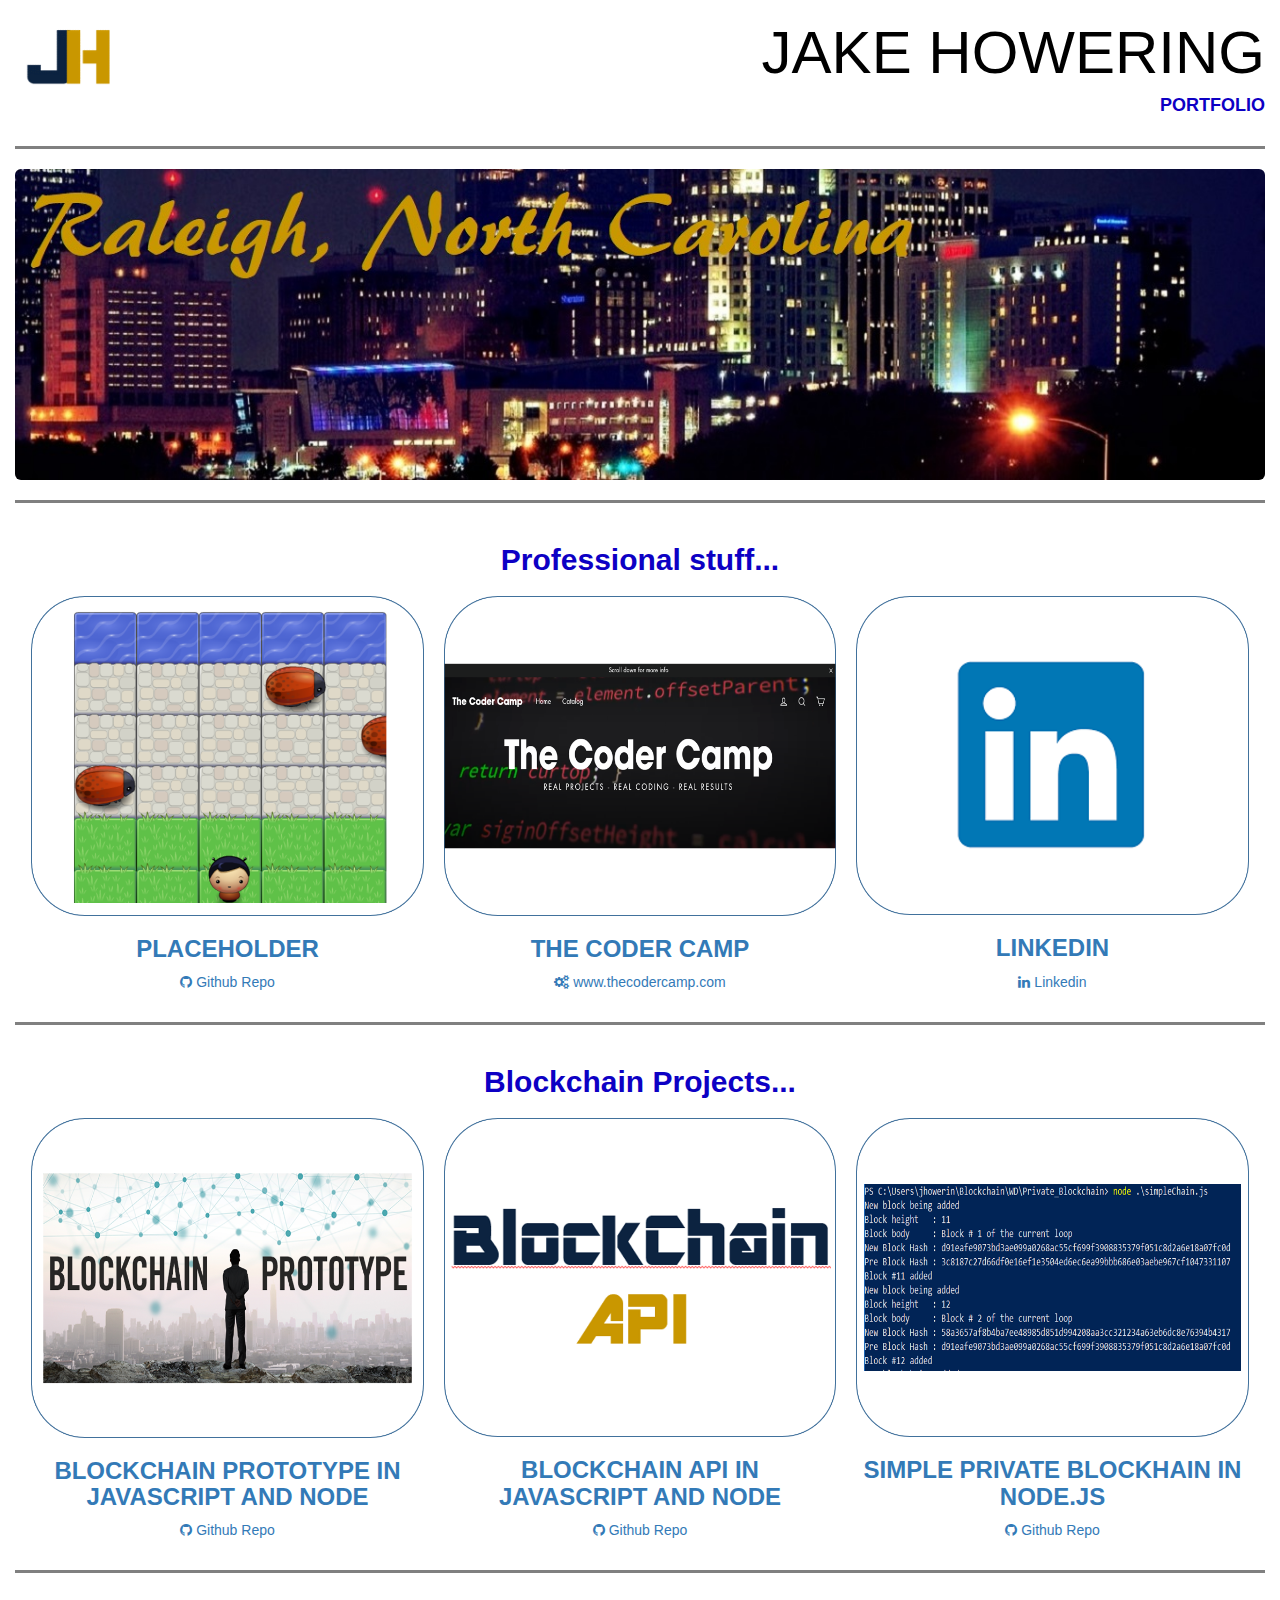
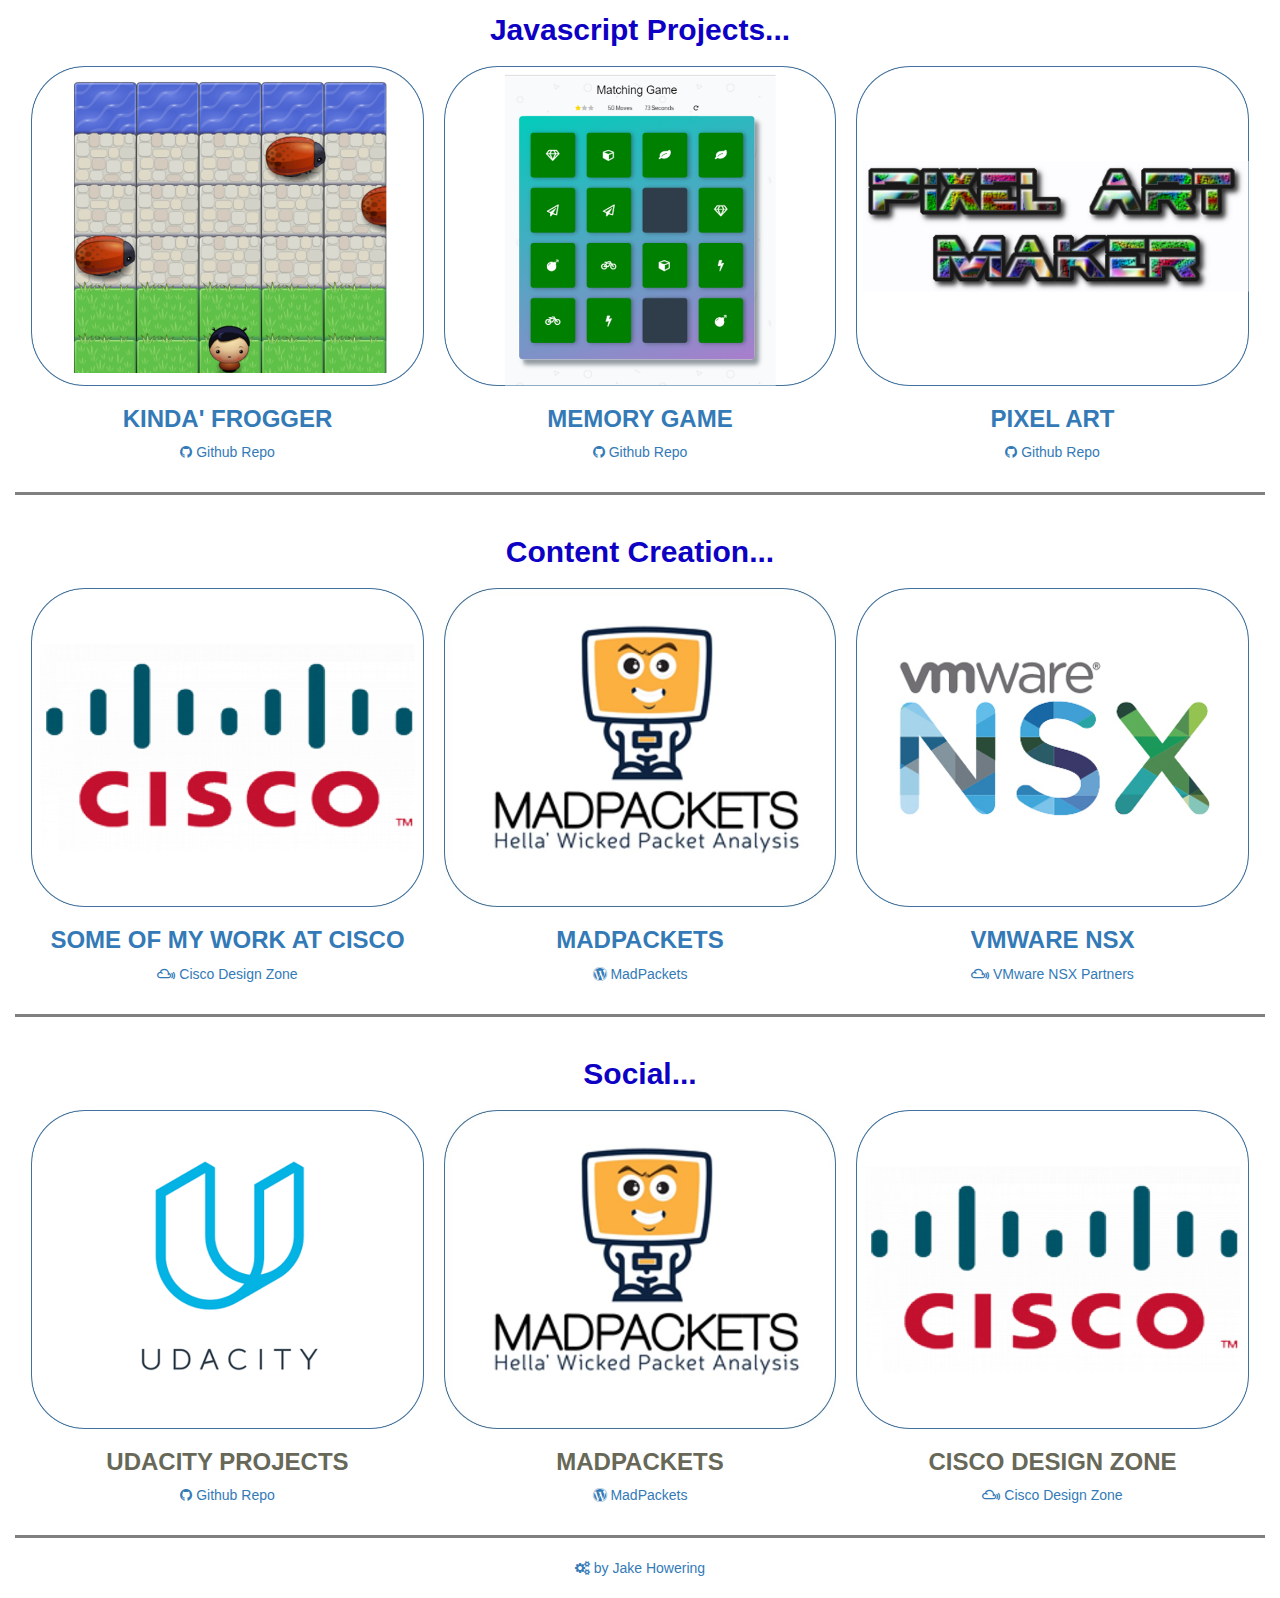
==== index.html @ 63befe3e "Added target=_blank" ====
<!DOCTYPE html>
<html lang="en">
<head>
	<meta charset="utf-8">
	<!-- html tag to support old microsoft browsers -->
	<meta http-equiv="X-UA-Compatible" content="IE=Edge">
	<!-- responsive meta tag https://css-tricks.com/snippets/html/responsive-meta-tag/ -->
	<meta name="viewport" content="width=device-width, initial-scale=1">
	<!-- Latest compiled and minified CSS -->
	<link rel="stylesheet" href="https://maxcdn.bootstrapcdn.com/bootstrap/3.3.7/css/bootstrap.min.css"
		integrity="sha384-BVYiiSIFeK1dGmJRAkycuHAHRg32OmUcww7on3RYdg4Va+PmSTsz/K68vbdEjh4u" crossorigin="anonymous">
	<link rel="stylesheet" href="css/style.css">
	<link rel="stylesheet" href="https://stackpath.bootstrapcdn.com/font-awesome/4.7.0/css/font-awesome.min.css"
		rel="stylesheet" integrity="sha384-wvfXpqpZZVQGK6TAh5PVlGOfQNHSoD2xbE+QkPxCAFlNEevoEH3Sl0sibVcOQVnN"
		crossorigin="anonymous">
	<title>Jake Howering Portfolio</title>
</head>
<body>
	<div class="container-fluid">
		<div class="row top-background">
			<div class="col-xs-1 col-sm-1 col-md-1">
				<img src="images/JH.png" class="title-logo" alt="JH icon">
			</div>
			<div class="col-xs-11 col-sm-11 col-md-11 text-right text-uppercase">
				<h1 class="name">Jake Howering</h1>
				<h4 class="second-color">Portfolio</h4>
			</div>
		</div>
		<div class="row">
			<div class="col-md-12">
				<hr>
			</div>
		</div>
		<div class="row">
			<div class="col-md-12">
				<img src="images/raleigh.jpg" class="img-responsive img-rounded" alt="Raleigh, NC Skyline at Night">
			</div>
		</div>
		<div class="row">
			<div class="col-md-12">
				<hr>
			</div>
		</div>
		<div class="row">
			<div class="col-md-12">
				<h2 class="second-color text-center">Professional stuff...</h2>
			</div>
		</div>
		<!--Project container -->
		<div class="project-container text-center">
			<div class="project">
				<a href="https://github.com/jhowerin" target="_blank">
				<img src="images/kindaFrogger.png" class="img-responsive center-block" alt="Kinda Frogger">
				<h3 class="text-uppercase">Placeholder</h3>
				<i class="fa fa-github"></i> Github Repo</a>
			</div>
			<div class="project">
				<a href="https://www.thecodercamp.com/" target="_blank">
				<img src="images/thecodercamp.png" class="img-responsive center-block" alt="The Coder Camp">
				<h3 class="text-uppercase">The Coder Camp</h3>
				<i class="fa fa-cogs"></i> www.thecodercamp.com</a>
			</div>
			<div class="project">
				<a href="https://www.linkedin.com/in/jakehowering/" target="_blank">
				<img src="images/linkedin.png" class="img-responsive center-block" alt="Linkedin icon">
				<h3 class="text-uppercase">Linkedin</h3>
				<i class="fa fa-linkedin"></i> Linkedin</a>
			</div>
		</div>
		<div class="row">
			<div class="col-md-12">
				<hr>
			</div>
		</div>
		<div class="row">
			<div class="col-md-12">
				<h2 class="second-color text-center">Blockchain Projects...</h2>
			</div>
		</div>
		<!--Project container -->
		<div class="project-container text-center">
			<div class="project">
				<a href="https://github.com/jhowerin/blockchain-prototype" target="_blank">
				<img src="images/blockchain-prototype.png" class="img-responsive center-block" alt="Blockchain Prototype">
				<h3 class="text-uppercase">Blockchain Prototype in Javascript and Node</a></h3>
				<a href="https://github.com/jhowerin"><i class="fa fa-github"></i> Github Repo</a>
			</div>
			<div class="project">
				<a href="https://github.com/jhowerin/Blockchain_API" target="_blank">
				<img src="images/BlockchainAPI.png" class="img-responsive center-block" alt="BlockChain API">
				<h3 class="text-uppercase">Blockchain API in Javascript and Node</a></h3>
				<a href="https://github.com/jhowerin"><i class="fa fa-github"></i> Github Repo</a>
			</div>
			<div class="project">
				<a href="https://github.com/jhowerin/Private_Blockchain" target="_blank">
				<img src="images/private_blockchain.png" class="img-responsive center-block" alt="Private Blockchain">
				<h3 class="text-uppercase">Simple Private Blockhain in Node.js</a></h3>
				<a href="https://github.com/jhowerin"><i class="fa fa-github"></i> Github Repo</a>
			</div>
		</div>
		<div class="row">
			<div class="col-md-12">
				<hr>
			</div>
		</div>
		<div class="row">
			<div class="col-md-12">
				<h2 class="second-color text-center">Javascript Projects...</h2>
			</div>
		</div>
		<!--Project container -->
		<div class="project-container text-center">
			<div class="project">
				<a href="https://jhowerin.github.io/kindaFrogger" target="_blank">
				<img src="images/kindaFrogger.png" class="img-responsive center-block" alt="Kinda Frogger">
				<h3 class="text-uppercase">kinda' Frogger</a></h3>
				<a href="https://github.com/jhowerin"><i class="fa fa-github"></i> Github Repo</a>
			</div>
			<div class="project">
				<a href="https://jhowerin.github.io/memory-game" target="_blank">
				<img src="images/memoryGame.PNG" class="img-responsive center-block" alt="Memory Game">
				<h3 class="text-uppercase">Memory Game</a></h3>
				<a href="https://github.com/jhowerin"><i class="fa fa-github"></i> Github Repo</a>
			</div>
			<div class="project">
				<a href="https://jhowerin.github.io/pixel-art" target="_blank">
				<img src="images/pixelArt.png" class="img-responsive center-block" alt="Madpackets icon">
				<h3 class="text-uppercase">Pixel Art</a></h3>
				<a href="https://github.com/jhowerin"><i class="fa fa-github"></i> Github Repo</a>
			</div>
		</div>
		<div class="row">
			<div class="col-md-12">
				<hr>
			</div>
		</div>
		<div class="row">
			<div class="col-md-12">
				<h2 class="second-color text-center">Content Creation...</h2>
			</div>
		</div>
		<!--Work container -->
		<div class="project-container text-center">
			<div class="project">
				<a href="https://www.cisco.com/c/en/us/solutions/enterprise/data-center-designs-data-center-interconnect/index.html" target="_blank">
				<img src="images/cisco.png" class="img-responsive center-block" alt="Cisco icon">
				<h3 class="text-uppercase">Some of my work at Cisco</h3>
				<i class="fa fa-mixcloud"></i> Cisco Design Zone</a>
			</div>
			<div class="project">
				<a href="https://madpackets.com/" target="_blank">
				<img src="images/madpackets.jpg" class="img-responsive center-block" alt="Madpackets icon">
				<h3 class="text-uppercase">Madpackets</h3>
				<i class="fa fa-wordpress"></i> MadPackets</a>
			</div>
			<div class="project">
				<a href="https://www.vmware.com/products/nsx/technology-partners.html" target="_blank">
				<img src="images/nsx.png" class="img-responsive center-block" alt="VMware NSX icon">
				<h3 class="text-uppercase">VMware NSX</h3>
				<i class="fa fa-mixcloud"></i> VMware NSX Partners</a>
			</div>
		</div>
		<div class="row">
			<div class="col-md-12">
				<hr>
			</div>
		</div>
		<div class="row">
			<div class="col-md-12">
				<h2 class="second-color text-center">Social...</h2>
			</div>
		</div>
		<!--Social container -->
		<div class="project-container text-center">
			<div class="project">
				<img src="images/Udacity_logo.png" class="img-responsive center-block" alt="Udacity icon">
				<h3 class="text-uppercase">Udacity Projects</h3>
				<a href="https://github.com/jhowerin"><i class="fa fa-github"></i> Github Repo</a>
			</div>
			<div class="project">
				<img src="images/madpackets.jpg" class="img-responsive center-block" alt="Madpackets icon">
				<h3 class="text-uppercase">Madpackets</h3>
				<a href="https://madpackets.com/"><i class="fa fa-wordpress"></i> MadPackets</a>
			</div>
			<div class="project">
				<img src="images/cisco.png" class="img-responsive center-block" alt="Cisco icon">
				<h3 class="text-uppercase">Cisco Design Zone</h3>
				<a href="https://www.cisco.com/c/en/us/solutions/enterprise/data-center-designs-data-center-interconnect/index.html"><i class="fa fa-mixcloud"></i> Cisco Design Zone</a>
			</div>
		</div>
		<div class="row">
			<div class="col-md-12">
				<hr>
			</div>
		</div>
		<div class="row text-center">
			<footer>
				<a href="jhowerin.github.io"><i class="fa fa-cogs"></i> by Jake Howering</a>
				<br><br>
			</footer>
		</div>
	</div>
</body>
</html>
---- css/style.css ----
body {
	font-family: sans-serif;
	color: #676858;
	font-weight: 300;
}

hr {
    border: none;
    height: 3px;
		background-color: grey;
}

.top-background {
	color: black;
}

h2,
h3,
h4 {
	font-weight: 800;
}

.name {
	font-size: 60px;
	font-weight: 75;
}

.second-color {
	color: #0d00c4;
}

.title-super-full {
	font-size: 60px;
}

.title-super-short {
	font-size: 60px;
}

.title-logo {
	width: 110px;
	margin-top: 20px;
}

.text-muted {
	color: #bcbbbb;
}

.text-thin {
	font-weight: 100;
}

.project-container {
	width: 100%;
	display: flex;
	flex-wrap: wrap;
	justify-content: center;
}

.project {
	width: 33%;
	padding: 10px;
}

@media screen and (max-width: 700px) {
	.project {
		width: 50%;
		padding: 10px;
	}

	.title-logo {
		display: none;
	}
}


@media screen and (min-width: 451px) {
	.title-super-full {
		display: inline-block;
	}
	.title-super-short {
		display: none;
	}
}

@media screen and (max-width: 450px) {
	.project {
		width: 100%;
		padding: 10px;
	}
	.title-super-full {
		display: none;
	}
	.title-super-short {
		display: inline-block;
	}
}
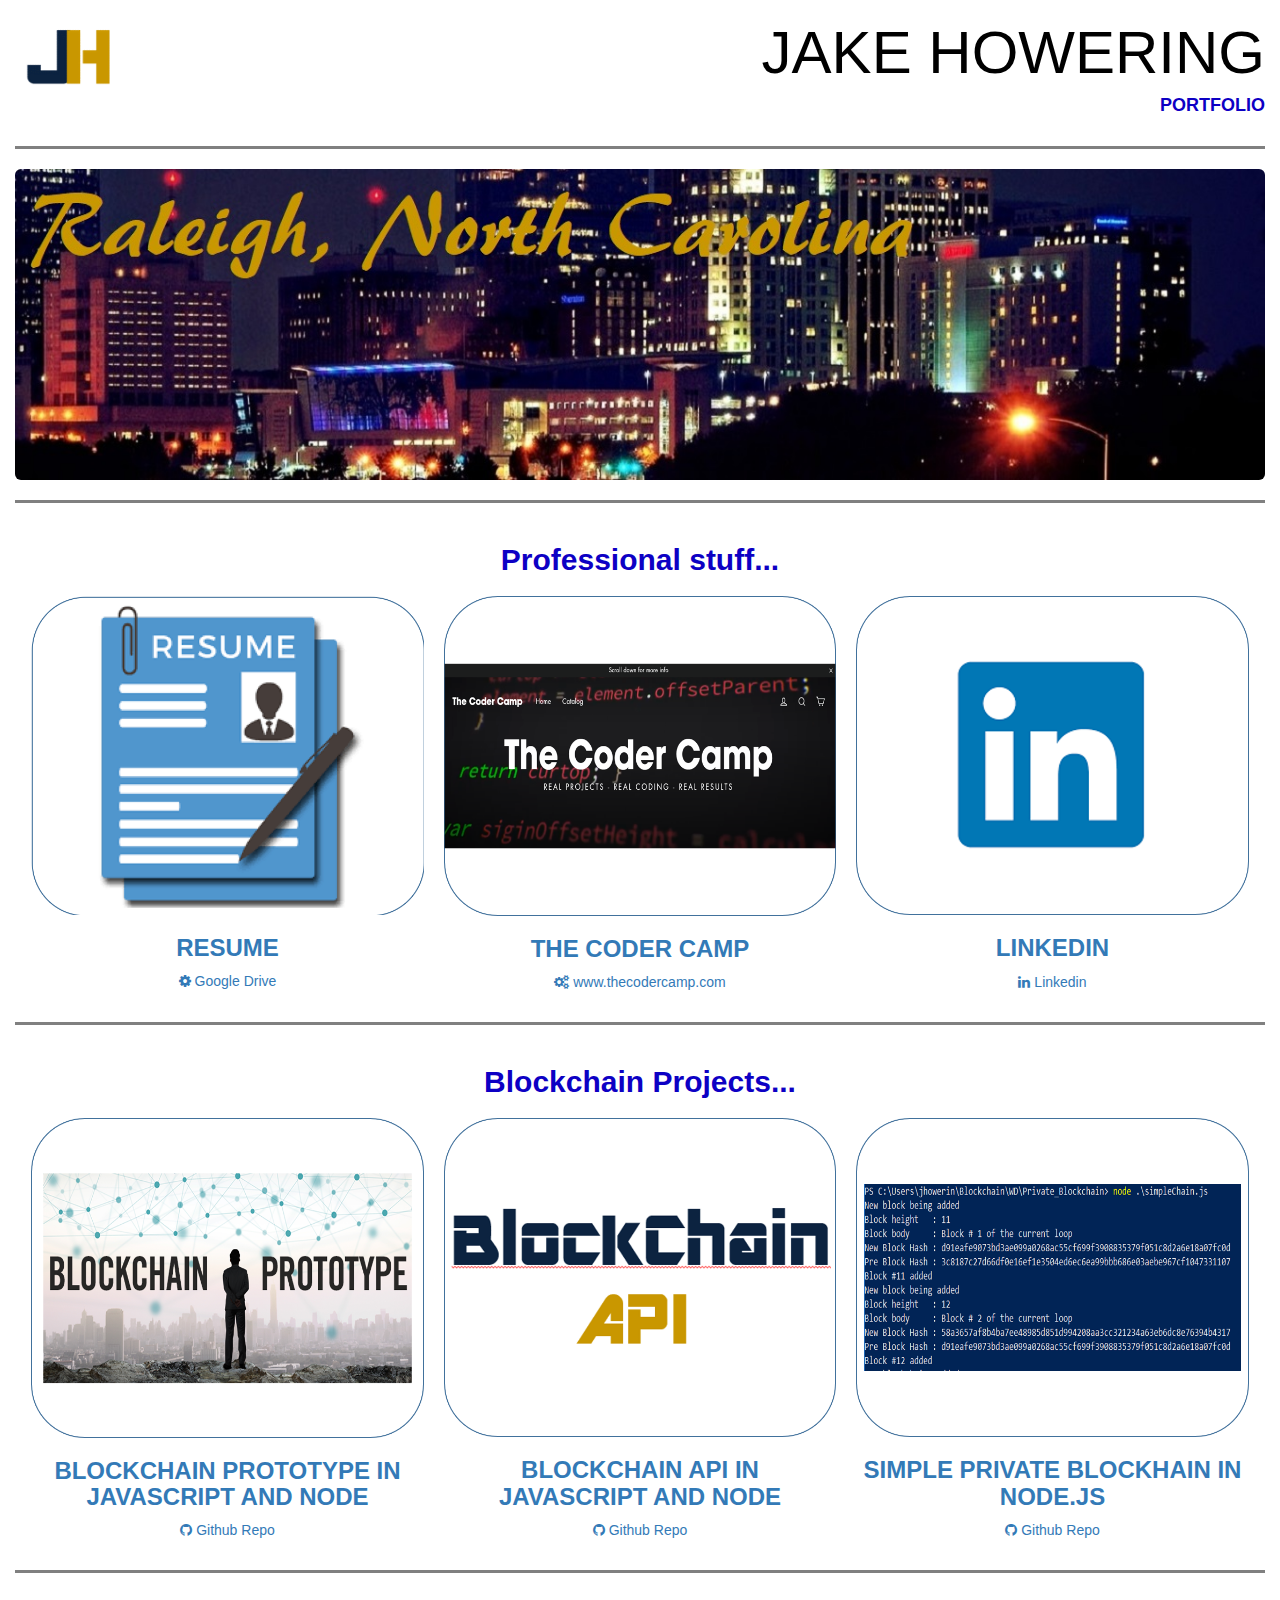
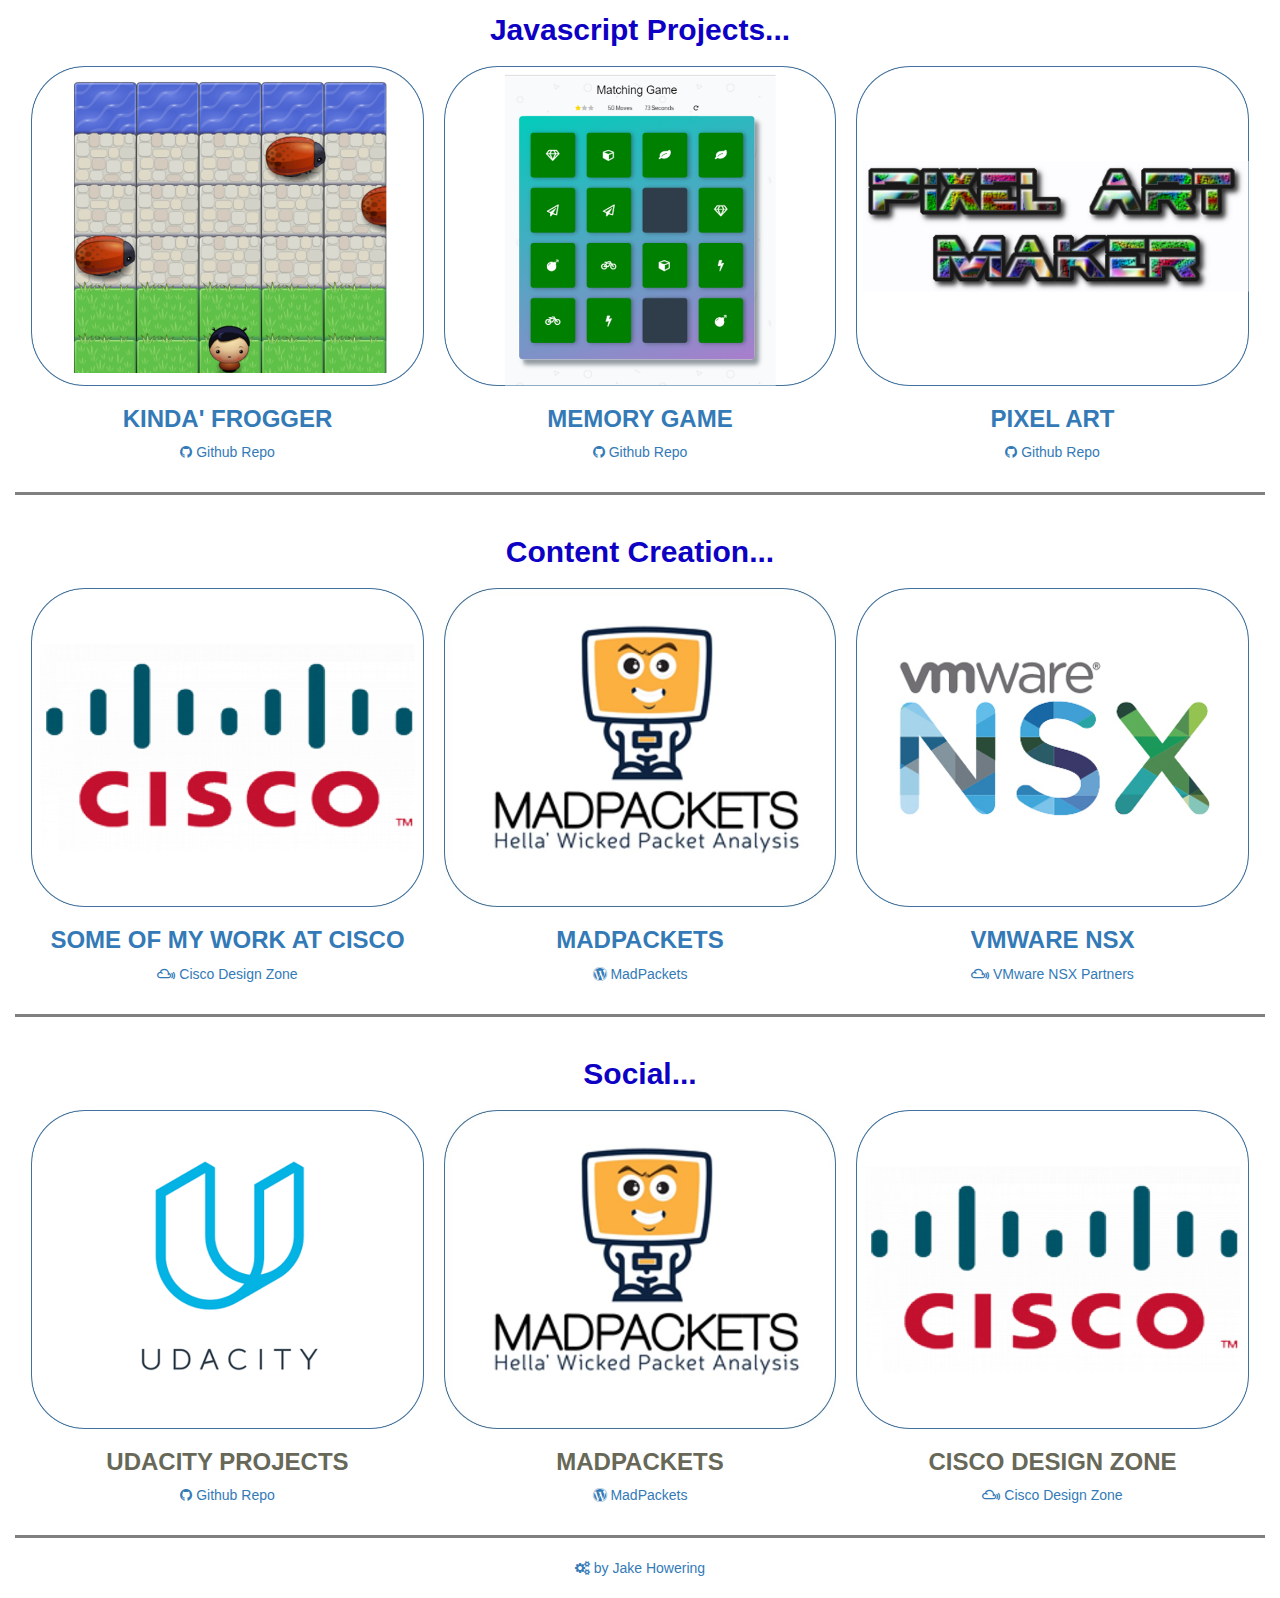
==== commit 6bea83ac: "update index and image" ====
--- a/index.html
+++ b/index.html
@@ -49,10 +49,10 @@
 		<!--Project container -->
 		<div class="project-container text-center">
 			<div class="project">
-				<a href="https://github.com/jhowerin" target="_blank">
-				<img src="images/kindaFrogger.png" class="img-responsive center-block" alt="Kinda Frogger">
-				<h3 class="text-uppercase">Placeholder</h3>
-				<i class="fa fa-github"></i> Github Repo</a>
+				<a href="https://drive.google.com/open?id=1frH9FIA8F7bgscoZFJ5tZ9zdfy4185ei" target="_blank">
+				<img src="images/resume.png" class="img-responsive center-block" alt="My Resume">
+				<h3 class="text-uppercase">Resume</h3>
+				<i class="fa fa-spin fa-cog"></i> Google Drive</a>
 			</div>
 			<div class="project">
 				<a href="https://www.thecodercamp.com/" target="_blank">
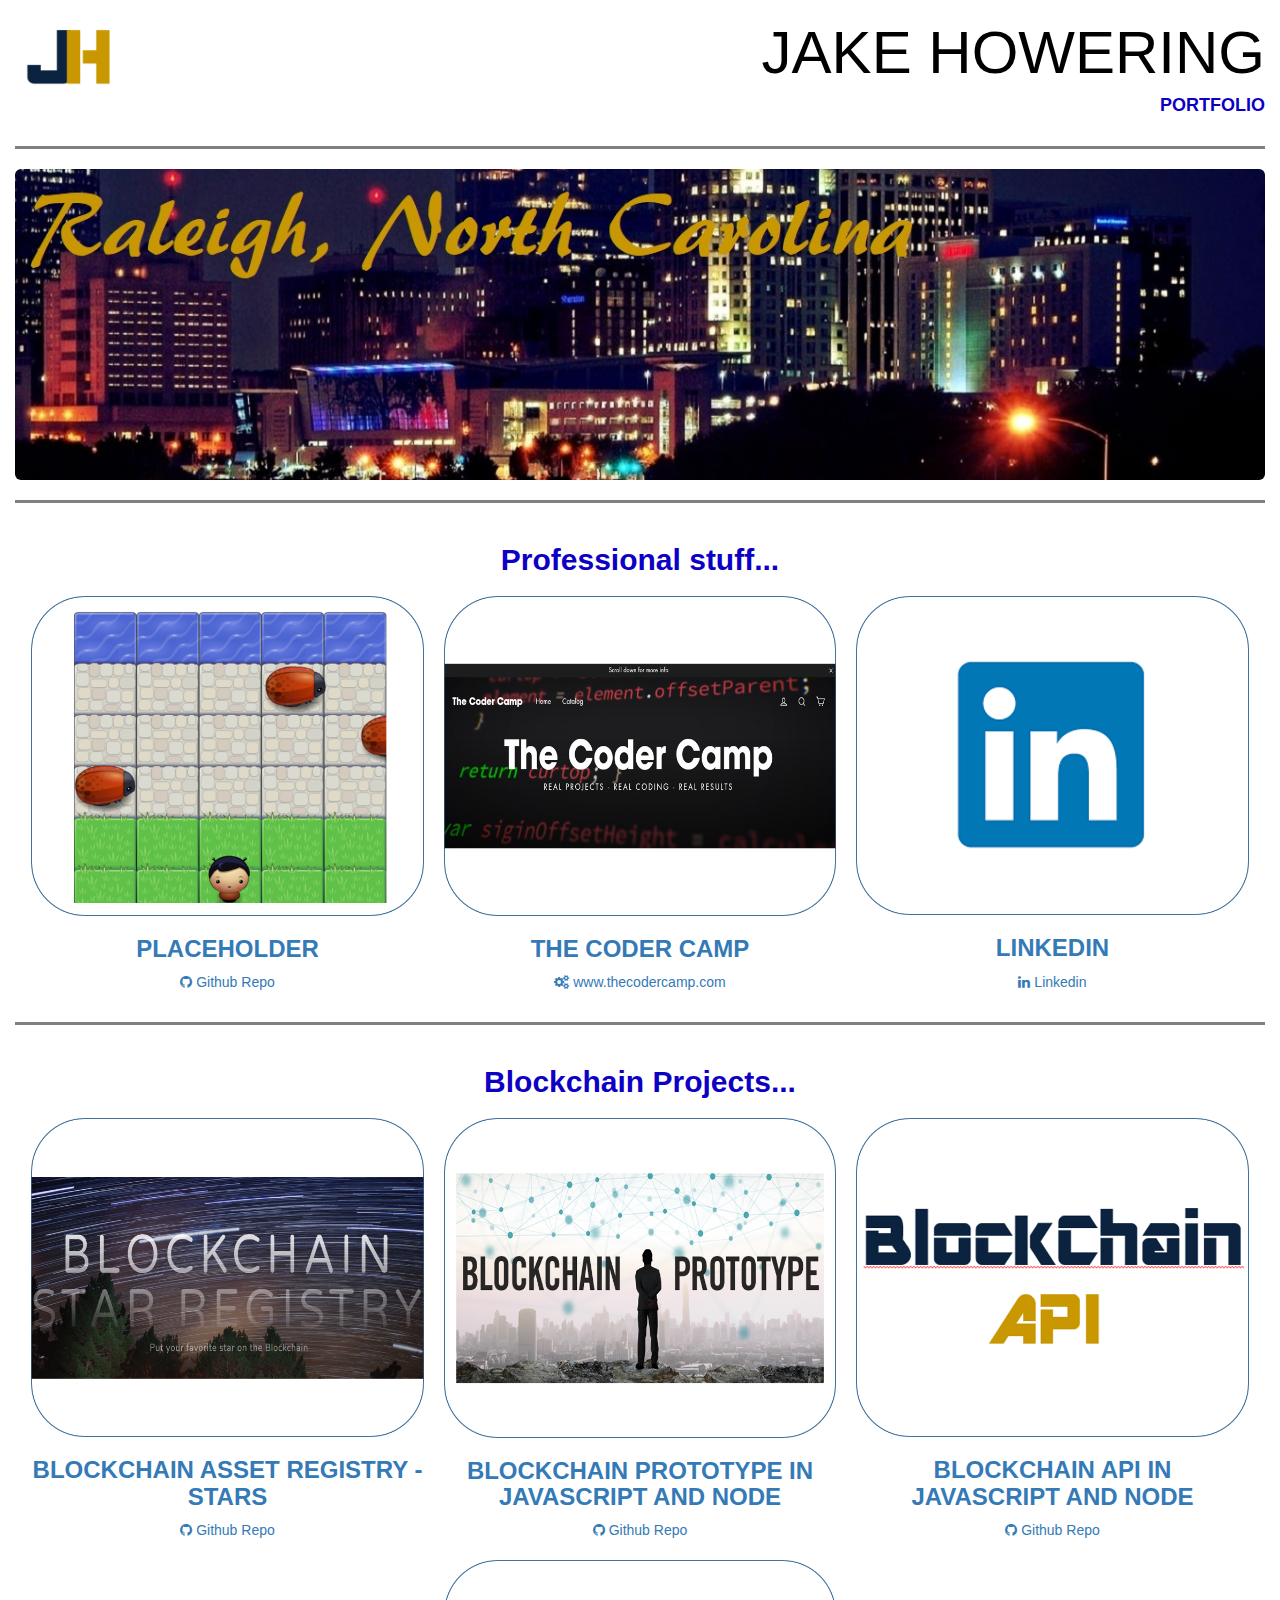
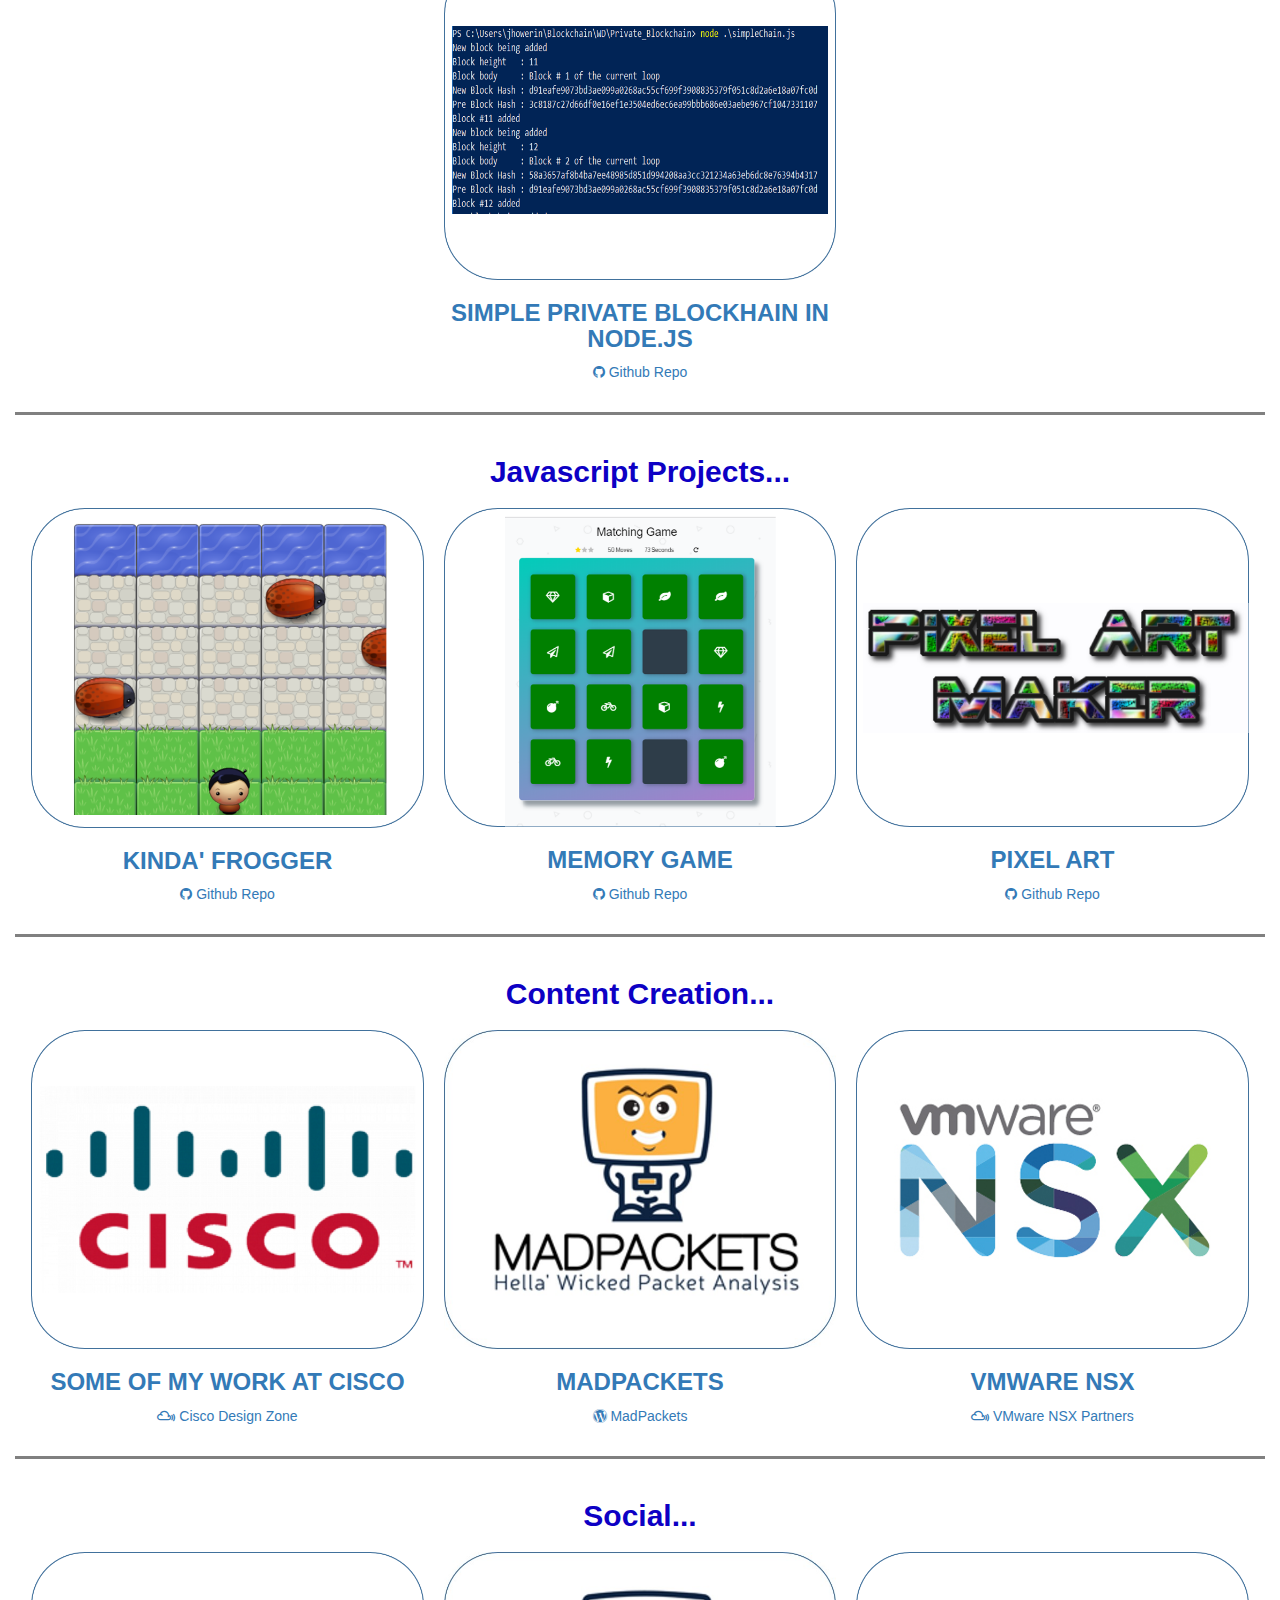
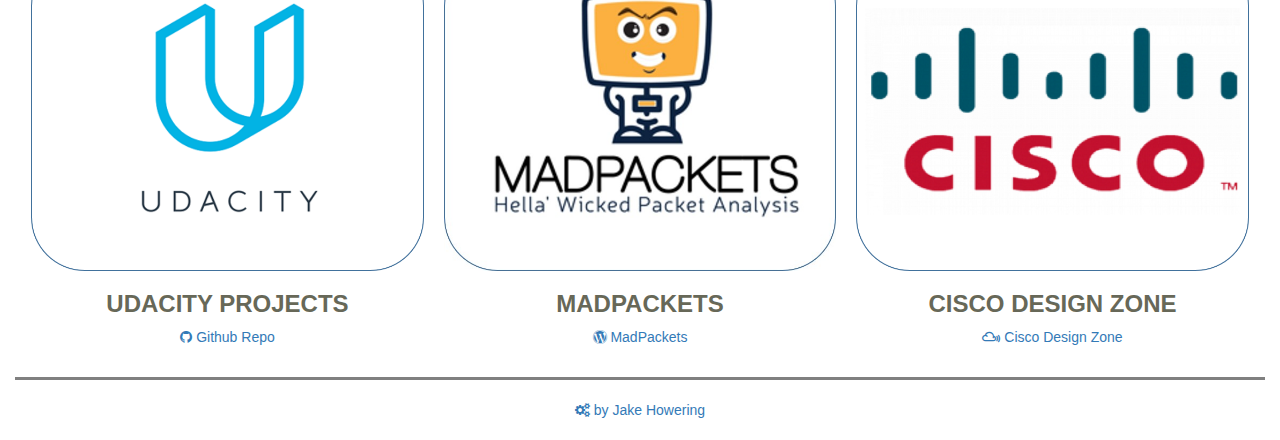
==== commit b55a1238: "Adding Blockchain Star Registry" ====
--- a/index.html
+++ b/index.html
@@ -49,10 +49,10 @@
 		<!--Project container -->
 		<div class="project-container text-center">
 			<div class="project">
-				<a href="https://drive.google.com/open?id=1frH9FIA8F7bgscoZFJ5tZ9zdfy4185ei" target="_blank">
-				<img src="images/resume.png" class="img-responsive center-block" alt="My Resume">
-				<h3 class="text-uppercase">Resume</h3>
-				<i class="fa fa-spin fa-cog"></i> Google Drive</a>
+				<a href="https://github.com/jhowerin" target="_blank">
+				<img src="images/kindaFrogger.png" class="img-responsive center-block" alt="Kinda Frogger">
+				<h3 class="text-uppercase">Placeholder</h3>
+				<i class="fa fa-github"></i> Github Repo</a>
 			</div>
 			<div class="project">
 				<a href="https://www.thecodercamp.com/" target="_blank">
@@ -79,6 +79,12 @@
 		</div>
 		<!--Project container -->
 		<div class="project-container text-center">
+			<div class="project">
+				<a href="https://blockchain-star-registry.herokuapp.com/" target="_blank">
+				<img src="images/star.png" class="img-responsive center-block" alt="Blockchain Prototype">
+				<h3 class="text-uppercase">Blockchain Asset Registry - Stars </a></h3>
+				<a href="https://github.com/jhowerin/blockchain_notary"><i class="fa fa-github"></i> Github Repo</a>
+			</div>
 			<div class="project">
 				<a href="https://github.com/jhowerin/blockchain-prototype" target="_blank">
 				<img src="images/blockchain-prototype.png" class="img-responsive center-block" alt="Blockchain Prototype">
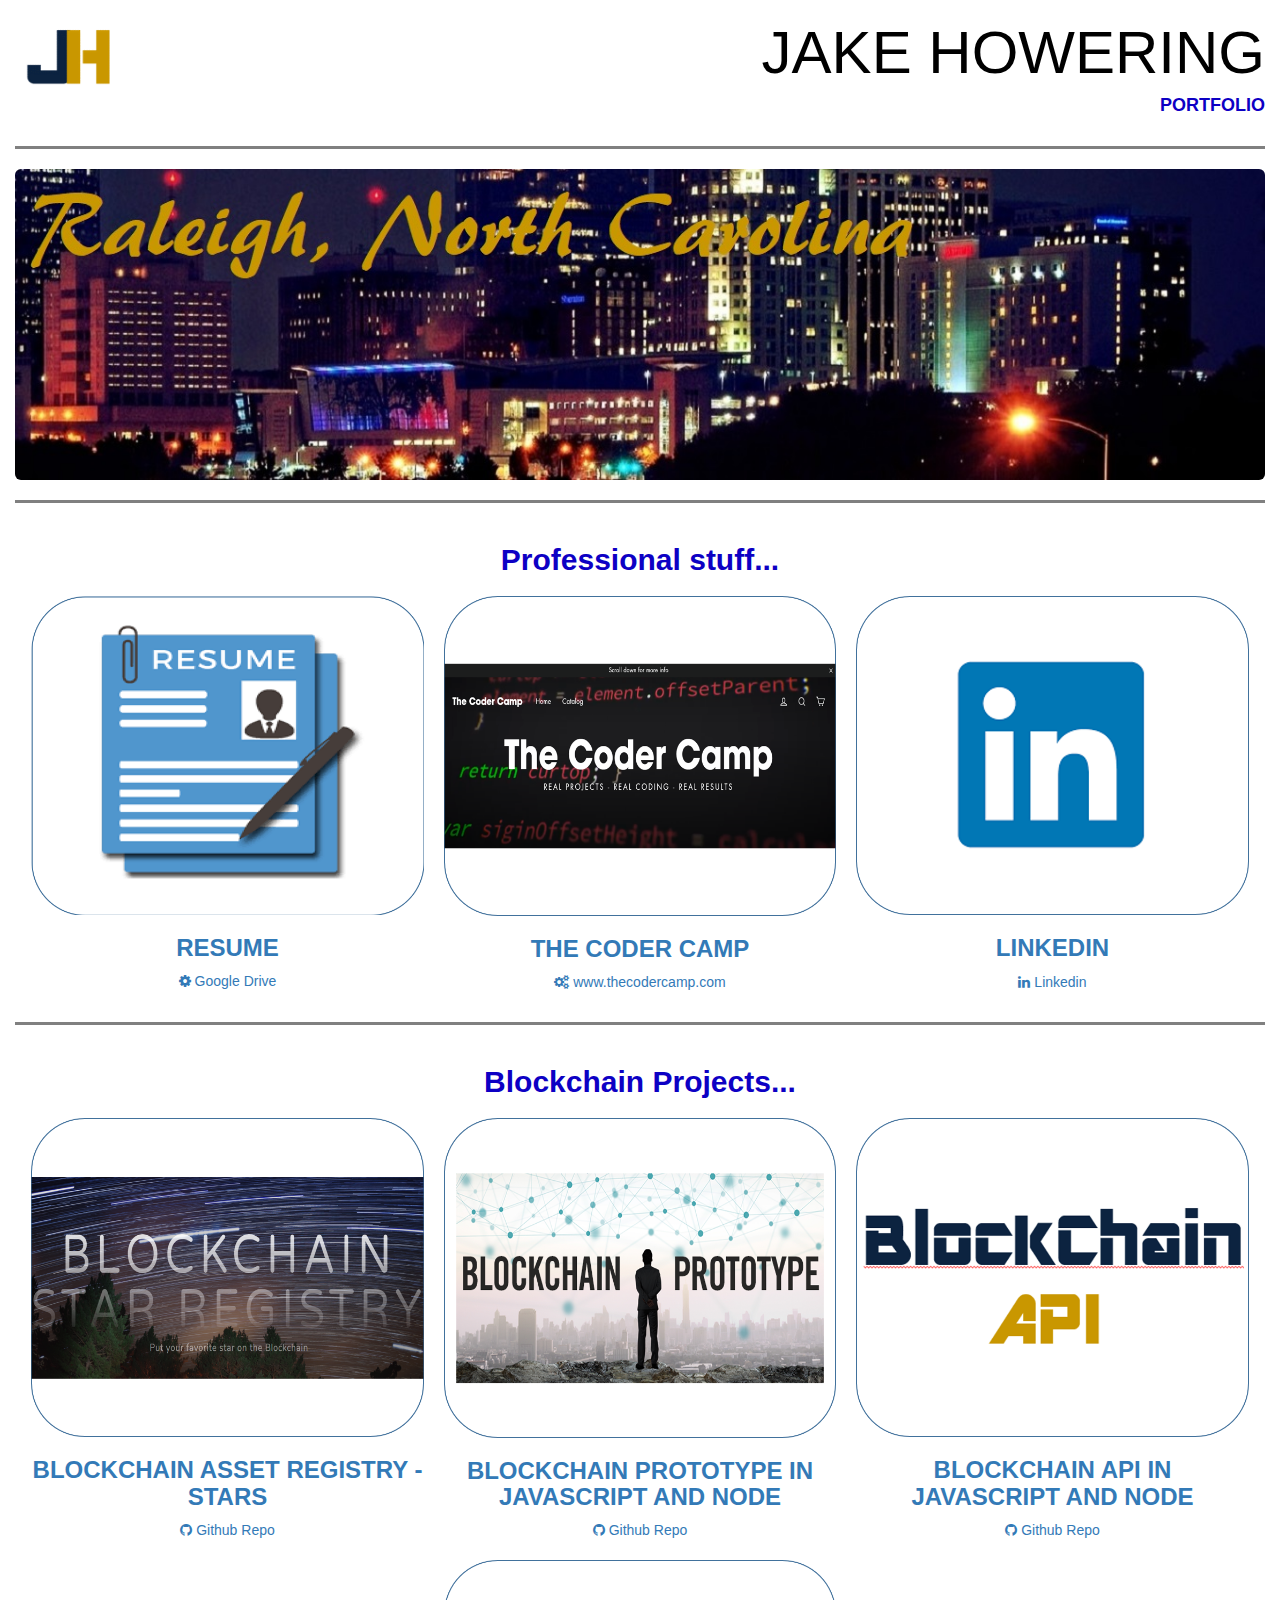
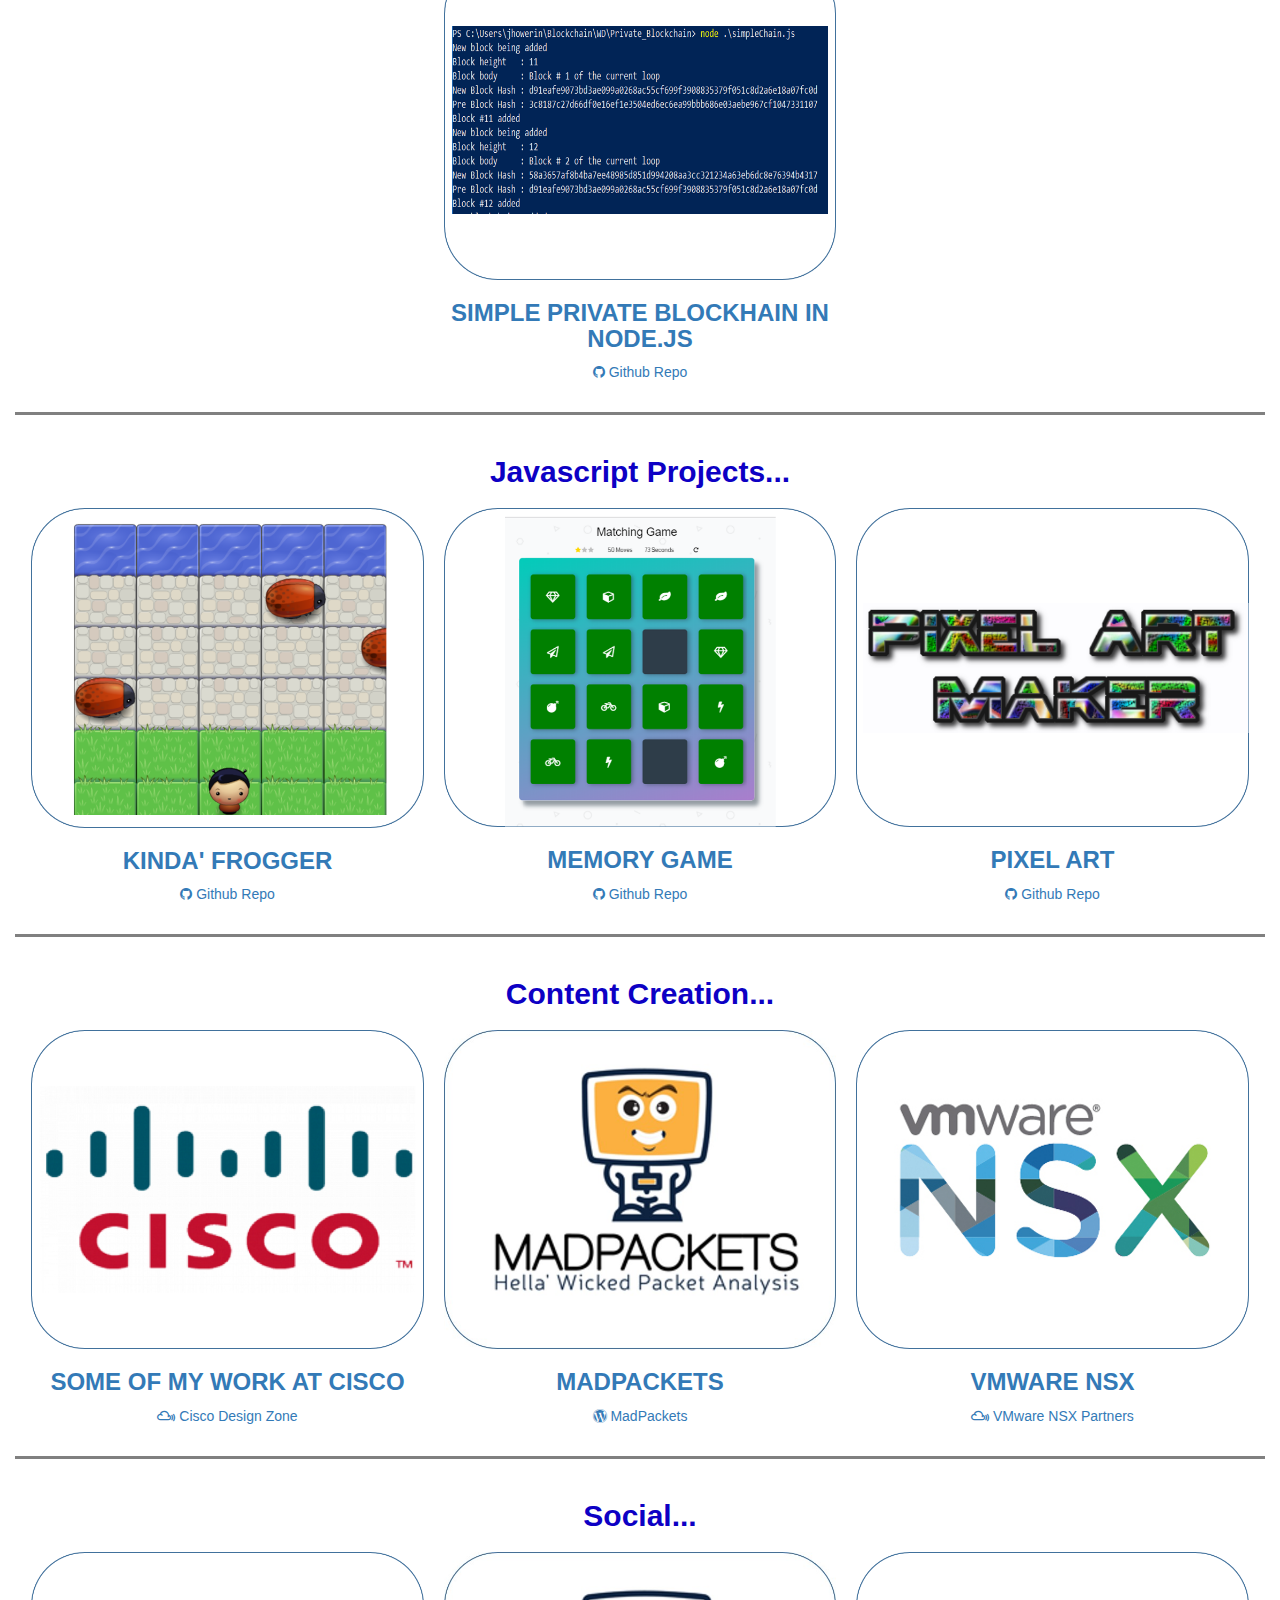
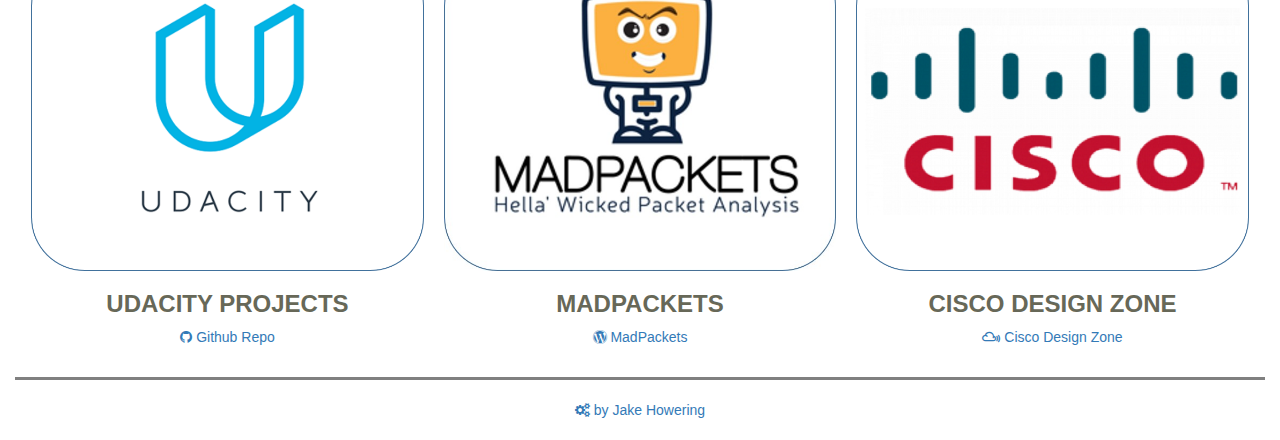
==== commit bf171b9f: "Merge branch 'master' of https://github.com/jhowerin/jhowerin.github.io" ====
--- a/index.html
+++ b/index.html
@@ -49,10 +49,10 @@
 		<!--Project container -->
 		<div class="project-container text-center">
 			<div class="project">
-				<a href="https://github.com/jhowerin" target="_blank">
-				<img src="images/kindaFrogger.png" class="img-responsive center-block" alt="Kinda Frogger">
-				<h3 class="text-uppercase">Placeholder</h3>
-				<i class="fa fa-github"></i> Github Repo</a>
+				<a href="https://drive.google.com/open?id=1frH9FIA8F7bgscoZFJ5tZ9zdfy4185ei" target="_blank">
+				<img src="images/resume.png" class="img-responsive center-block" alt="My Resume">
+				<h3 class="text-uppercase">Resume</h3>
+				<i class="fa fa-spin fa-cog"></i> Google Drive</a>
 			</div>
 			<div class="project">
 				<a href="https://www.thecodercamp.com/" target="_blank">
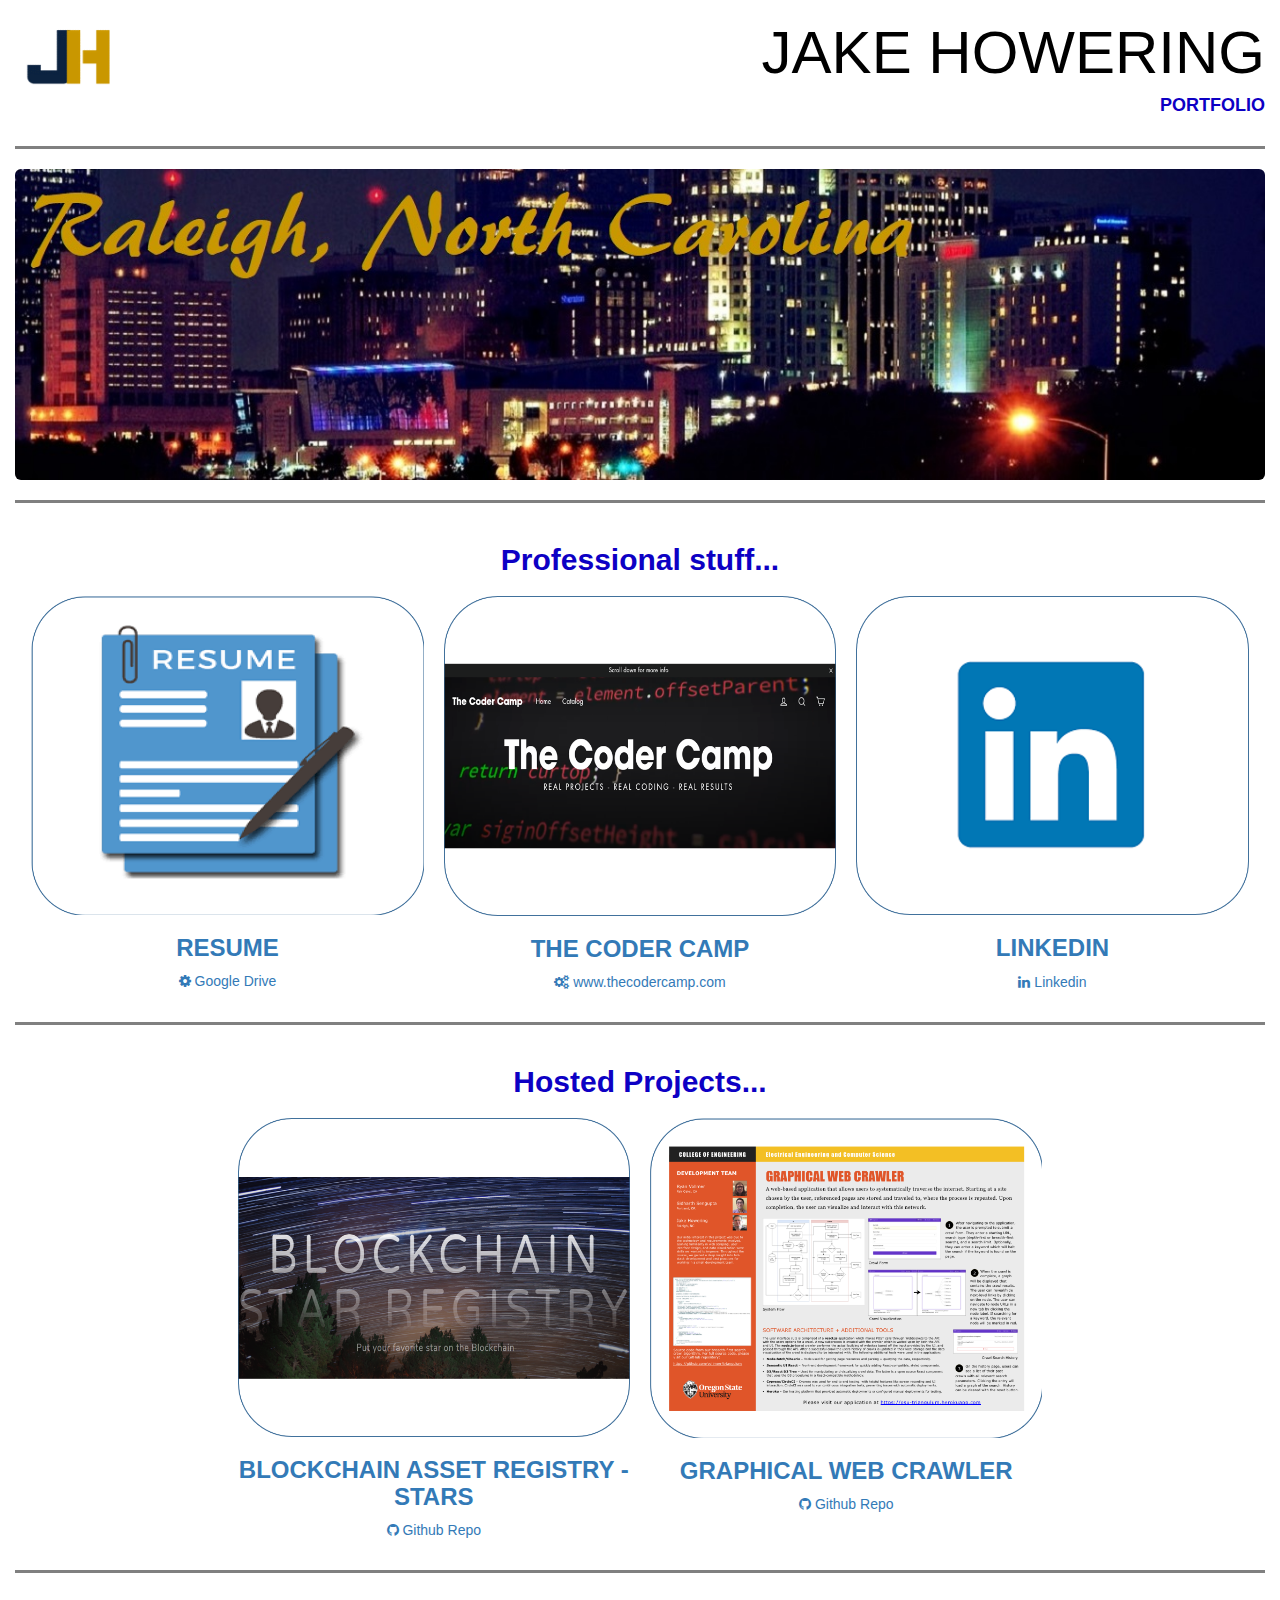
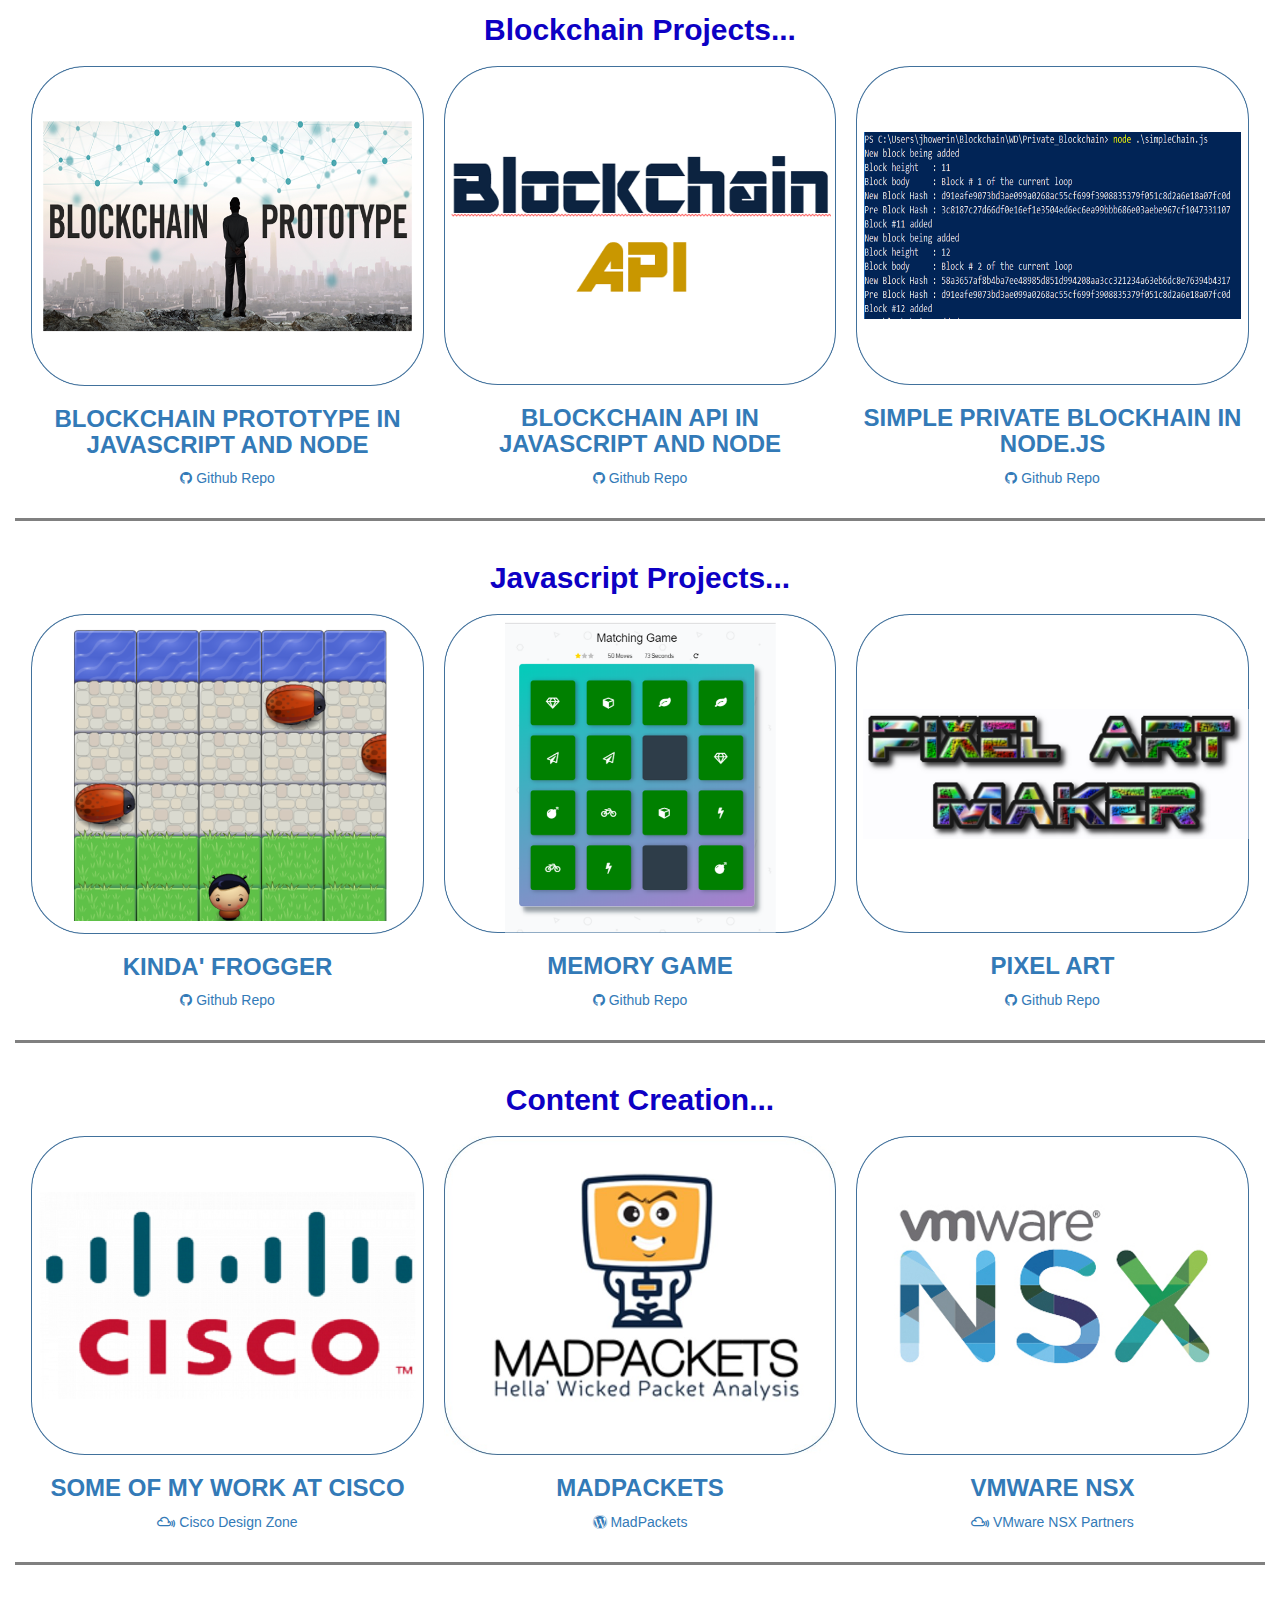
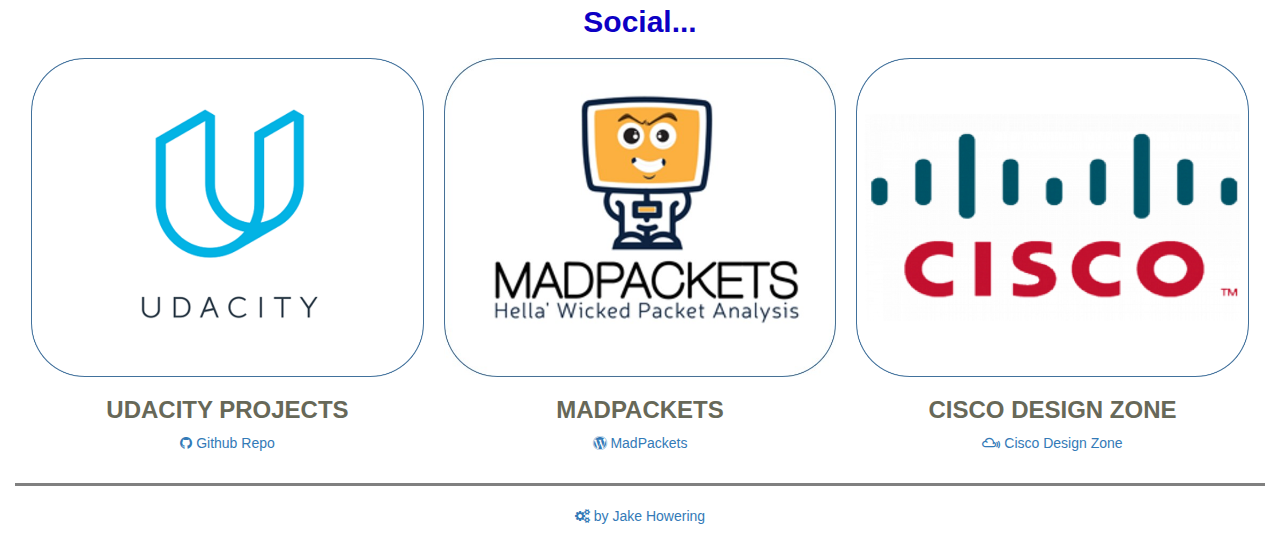
==== commit 77972d5d: "Update Projects - adding crawler" ====
--- a/index.html
+++ b/index.html
@@ -74,7 +74,7 @@
 		</div>
 		<div class="row">
 			<div class="col-md-12">
-				<h2 class="second-color text-center">Blockchain Projects...</h2>
+				<h2 class="second-color text-center">Hosted Projects...</h2>
 			</div>
 		</div>
 		<!--Project container -->
@@ -85,6 +85,25 @@
 				<h3 class="text-uppercase">Blockchain Asset Registry - Stars </a></h3>
 				<a href="https://github.com/jhowerin/blockchain_notary"><i class="fa fa-github"></i> Github Repo</a>
 			</div>
+			<div class="project">
+				<a href="https://jakes-web-crawler.herokuapp.com/#/" target="_blank">
+				<img src="images/crawler.png" class="img-responsive center-block" alt="Web Crawler">
+				<h3 class="text-uppercase">Graphical Web Crawler</a></h3>
+				<a href="https://github.com/jhowerin/triangulum"><i class="fa fa-github"></i> Github Repo</a>
+			</div>
+		</div>
+		<div class="row">
+			<div class="col-md-12">
+				<hr>
+			</div>
+		</div>
+		<div class="row">
+			<div class="col-md-12">
+				<h2 class="second-color text-center">Blockchain Projects...</h2>
+			</div>
+		</div>
+		<!--Project container -->
+		<div class="project-container text-center">
 			<div class="project">
 				<a href="https://github.com/jhowerin/blockchain-prototype" target="_blank">
 				<img src="images/blockchain-prototype.png" class="img-responsive center-block" alt="Blockchain Prototype">
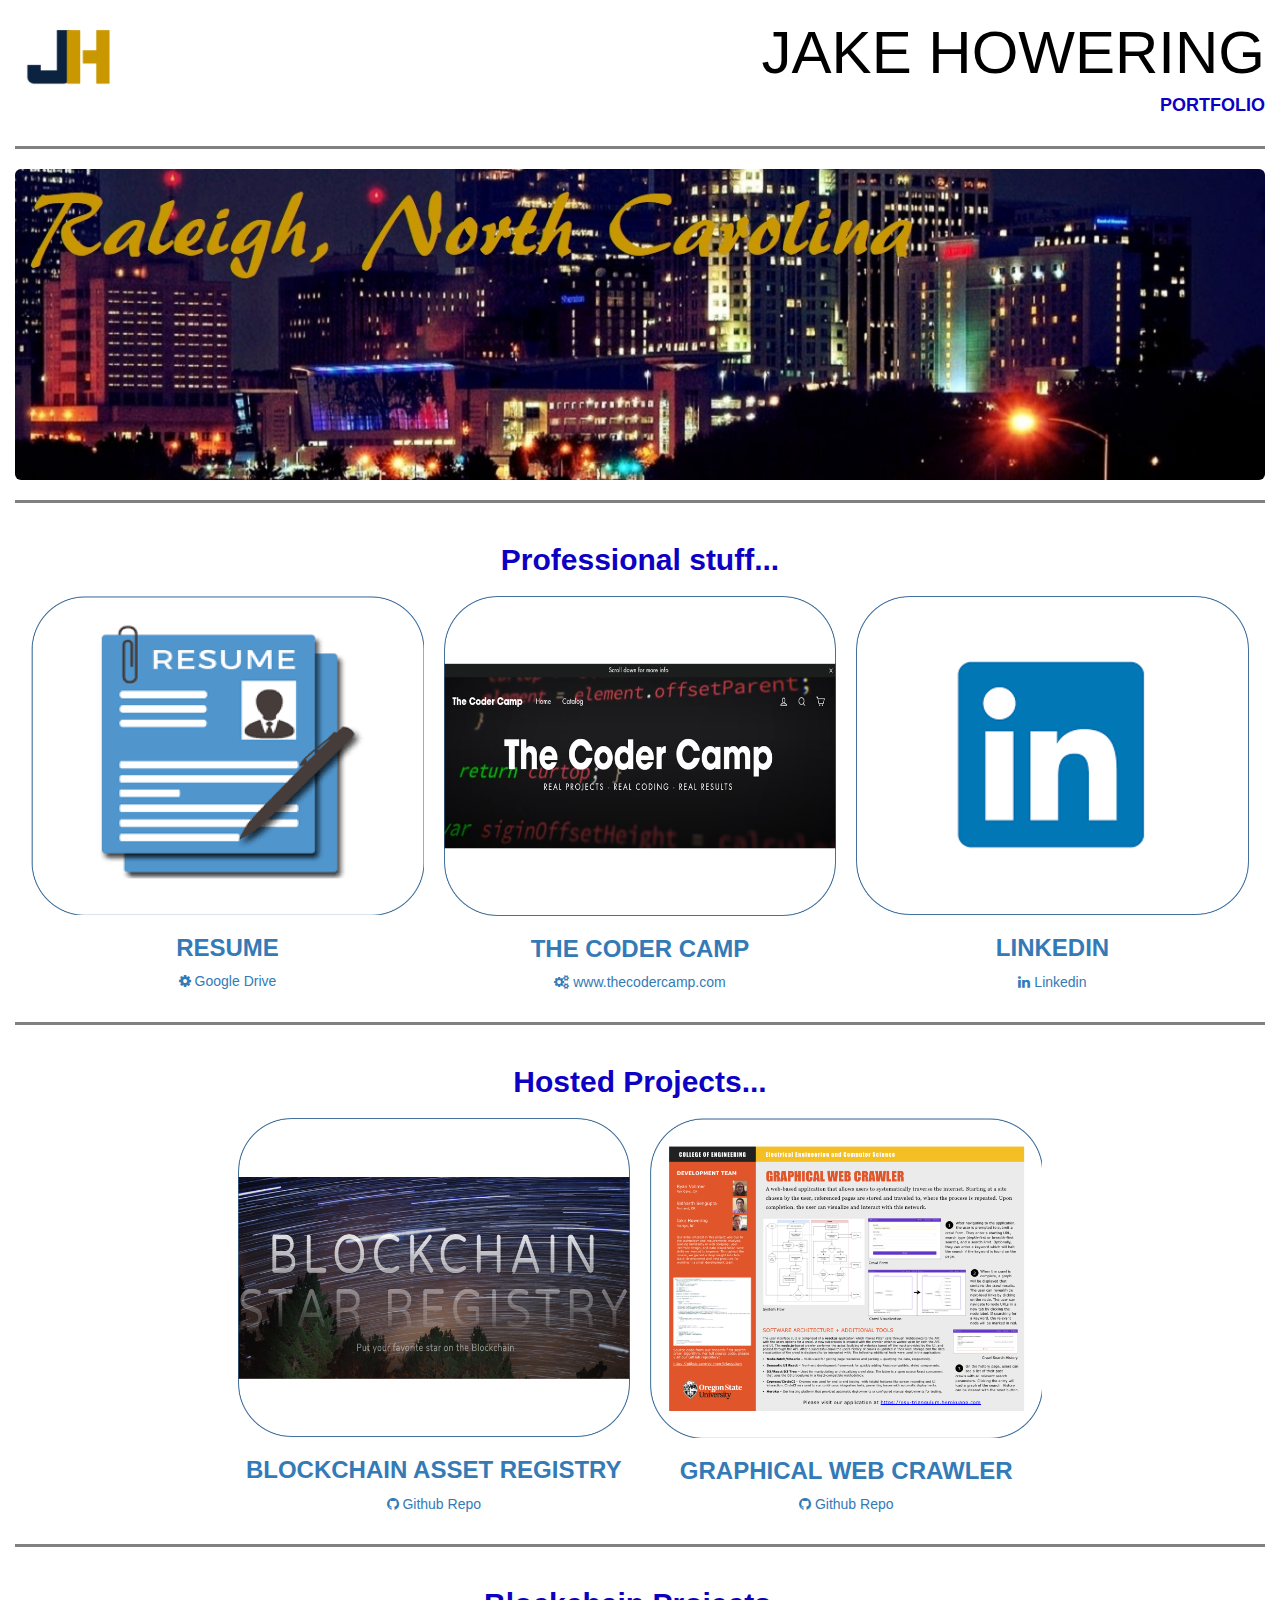
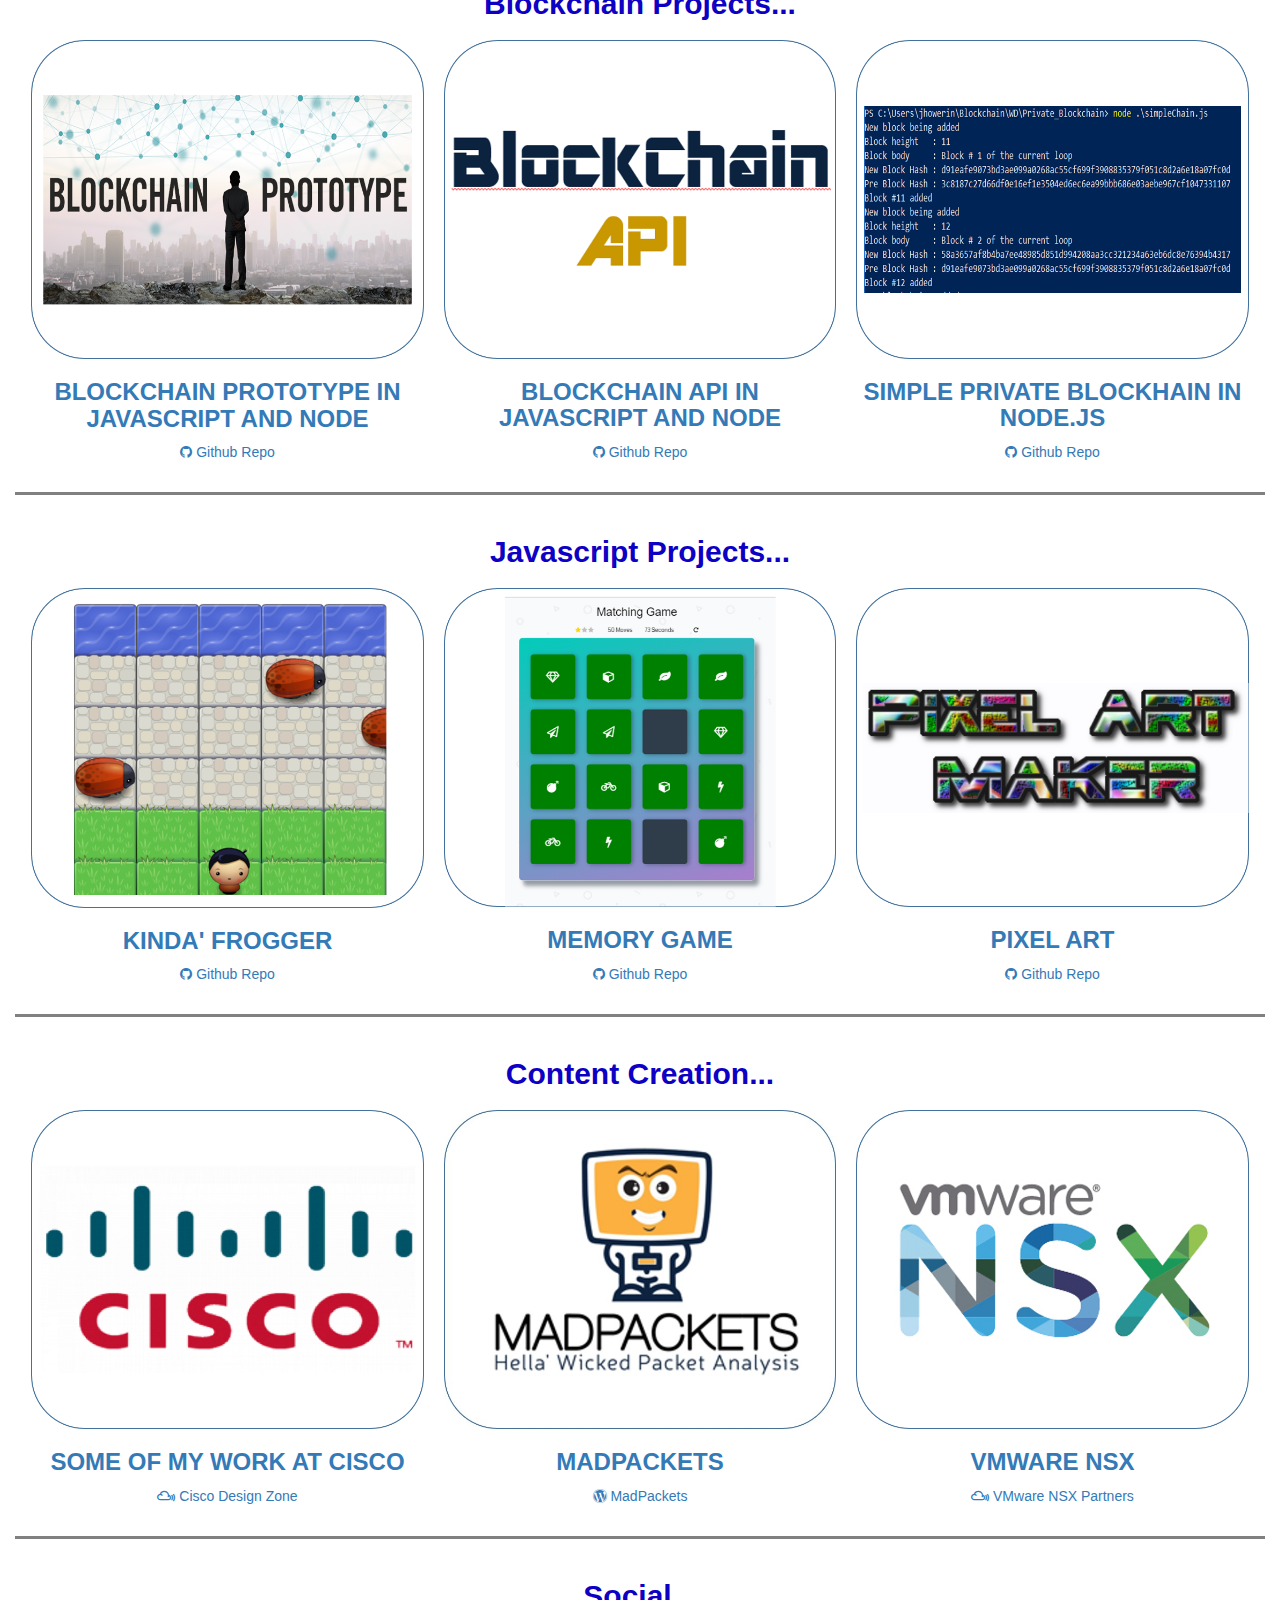
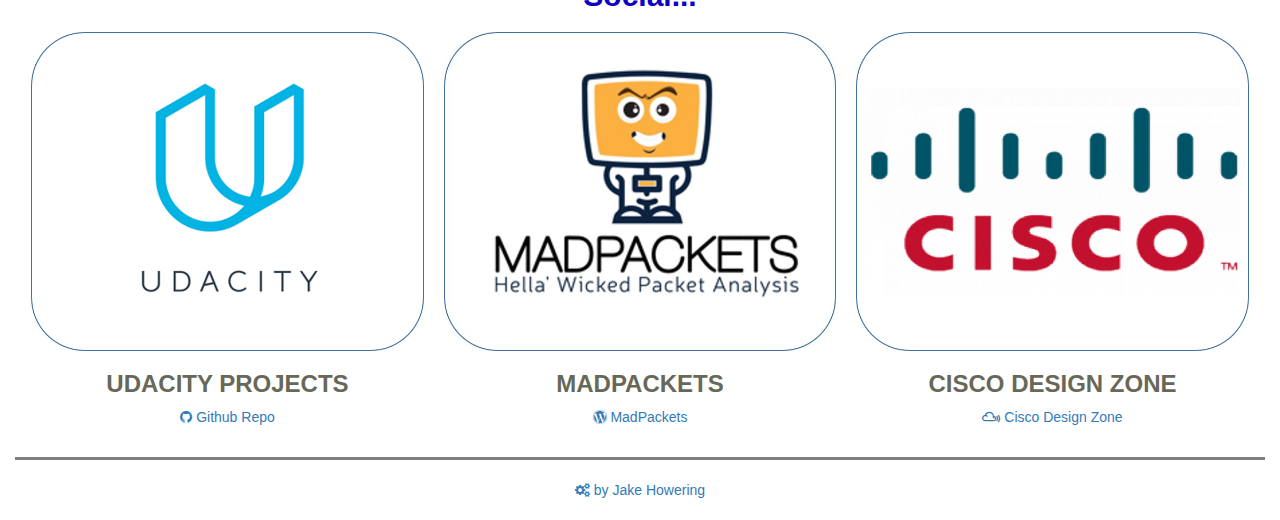
==== commit 69c4dacd: "format update" ====
--- a/index.html
+++ b/index.html
@@ -82,7 +82,7 @@
 			<div class="project">
 				<a href="https://blockchain-star-registry.herokuapp.com/" target="_blank">
 				<img src="images/star.png" class="img-responsive center-block" alt="Blockchain Prototype">
-				<h3 class="text-uppercase">Blockchain Asset Registry - Stars </a></h3>
+				<h3 class="text-uppercase">Blockchain Asset Registry</a></h3>
 				<a href="https://github.com/jhowerin/blockchain_notary"><i class="fa fa-github"></i> Github Repo</a>
 			</div>
 			<div class="project">
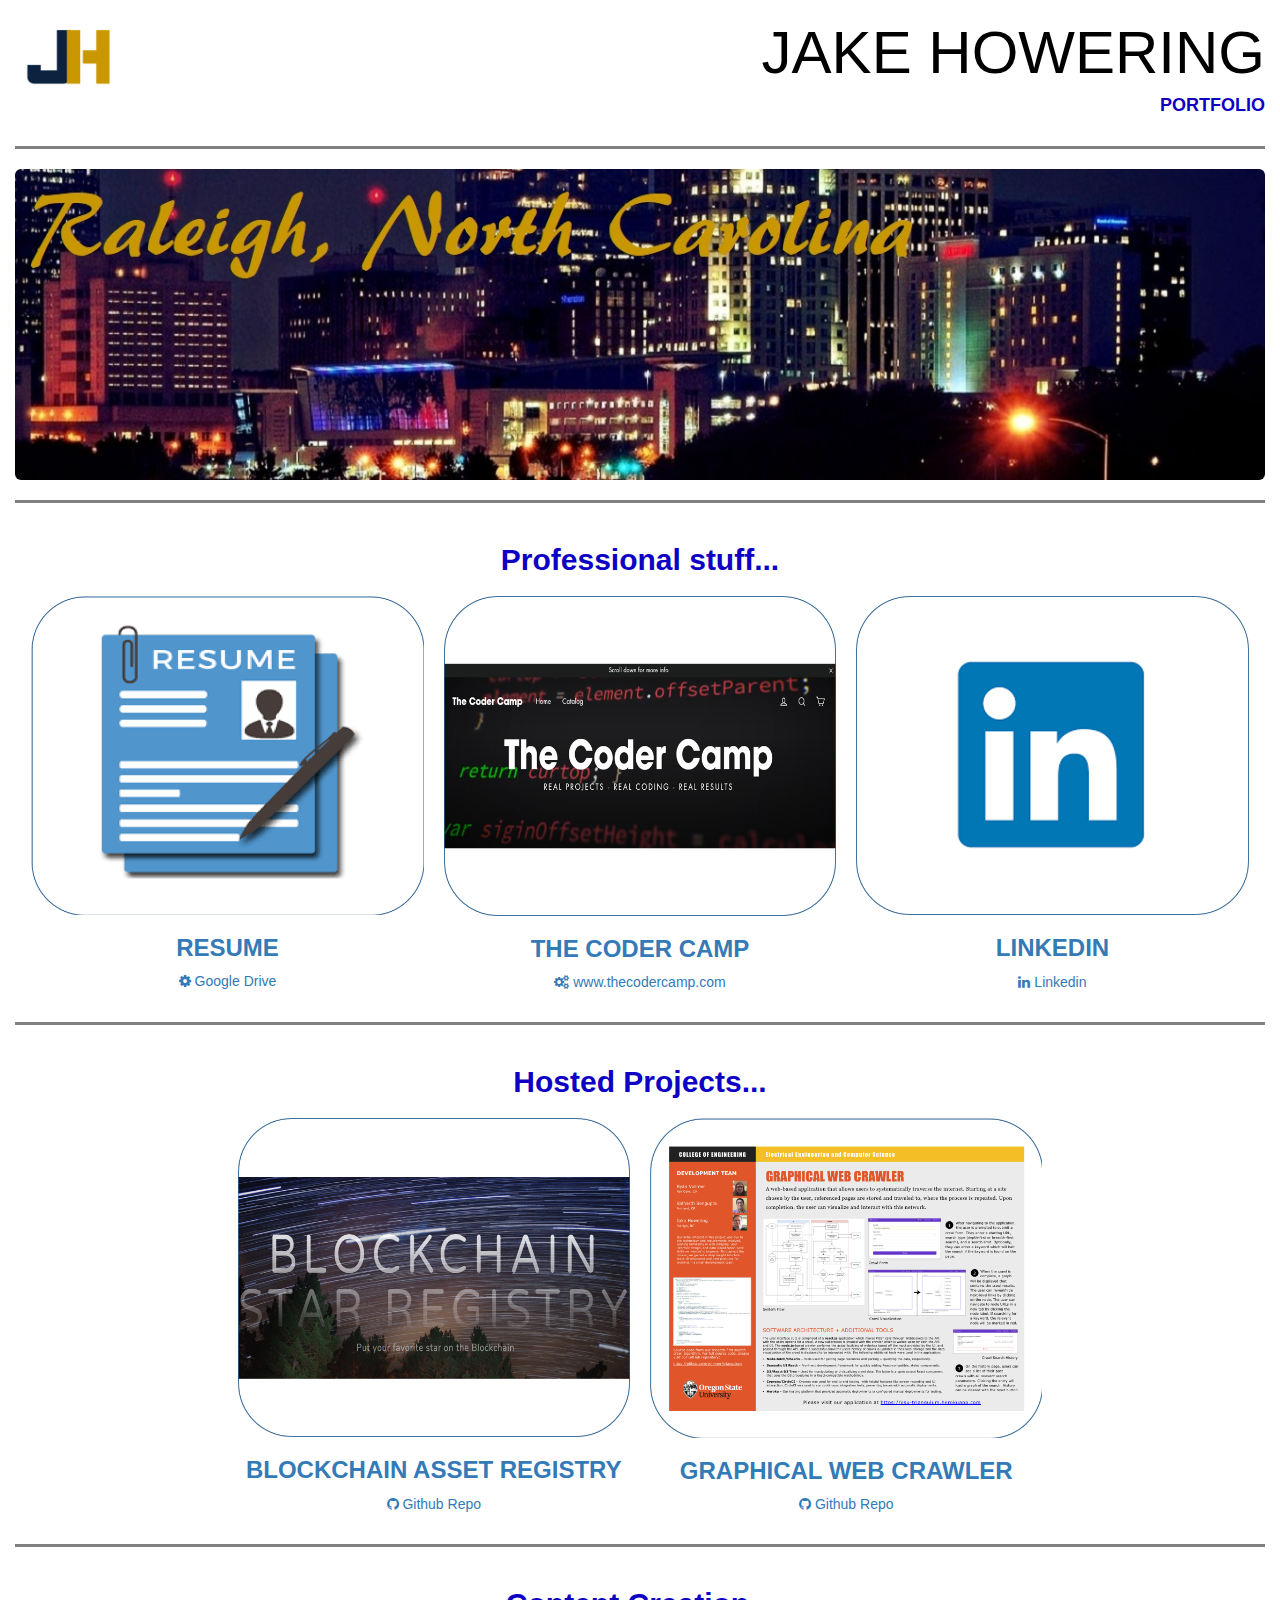
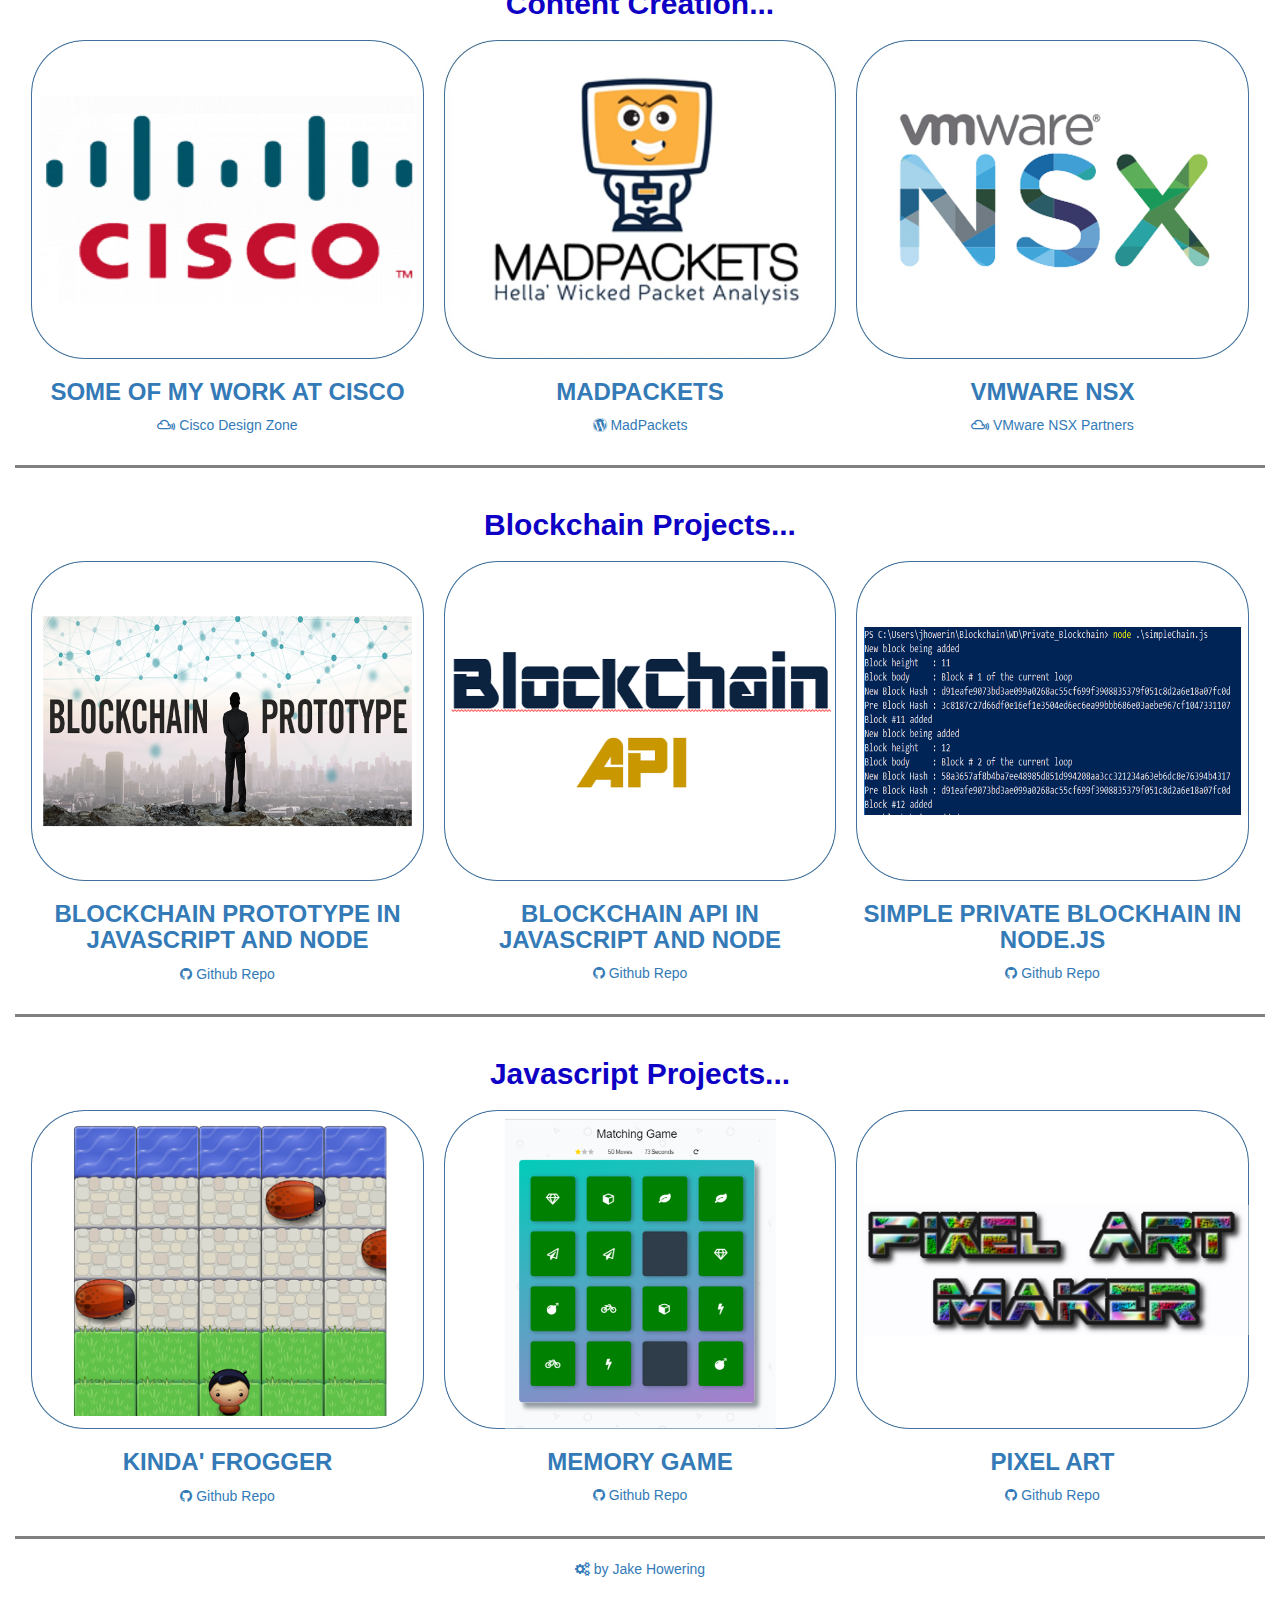
==== commit 4b0cefed: "Updated index page" ====
--- a/index.html
+++ b/index.html
@@ -83,75 +83,13 @@
 				<a href="https://blockchain-star-registry.herokuapp.com/" target="_blank">
 				<img src="images/star.png" class="img-responsive center-block" alt="Blockchain Prototype">
 				<h3 class="text-uppercase">Blockchain Asset Registry</a></h3>
-				<a href="https://github.com/jhowerin/blockchain_notary"><i class="fa fa-github"></i> Github Repo</a>
+				<a href="https://github.com/jhowerin/blockchain_notary" target="_blank"><i class="fa fa-github"></i> Github Repo</a>
 			</div>
 			<div class="project">
 				<a href="https://jakes-web-crawler.herokuapp.com/#/" target="_blank">
 				<img src="images/crawler.png" class="img-responsive center-block" alt="Web Crawler">
 				<h3 class="text-uppercase">Graphical Web Crawler</a></h3>
-				<a href="https://github.com/jhowerin/triangulum"><i class="fa fa-github"></i> Github Repo</a>
-			</div>
-		</div>
-		<div class="row">
-			<div class="col-md-12">
-				<hr>
-			</div>
-		</div>
-		<div class="row">
-			<div class="col-md-12">
-				<h2 class="second-color text-center">Blockchain Projects...</h2>
-			</div>
-		</div>
-		<!--Project container -->
-		<div class="project-container text-center">
-			<div class="project">
-				<a href="https://github.com/jhowerin/blockchain-prototype" target="_blank">
-				<img src="images/blockchain-prototype.png" class="img-responsive center-block" alt="Blockchain Prototype">
-				<h3 class="text-uppercase">Blockchain Prototype in Javascript and Node</a></h3>
-				<a href="https://github.com/jhowerin"><i class="fa fa-github"></i> Github Repo</a>
-			</div>
-			<div class="project">
-				<a href="https://github.com/jhowerin/Blockchain_API" target="_blank">
-				<img src="images/BlockchainAPI.png" class="img-responsive center-block" alt="BlockChain API">
-				<h3 class="text-uppercase">Blockchain API in Javascript and Node</a></h3>
-				<a href="https://github.com/jhowerin"><i class="fa fa-github"></i> Github Repo</a>
-			</div>
-			<div class="project">
-				<a href="https://github.com/jhowerin/Private_Blockchain" target="_blank">
-				<img src="images/private_blockchain.png" class="img-responsive center-block" alt="Private Blockchain">
-				<h3 class="text-uppercase">Simple Private Blockhain in Node.js</a></h3>
-				<a href="https://github.com/jhowerin"><i class="fa fa-github"></i> Github Repo</a>
-			</div>
-		</div>
-		<div class="row">
-			<div class="col-md-12">
-				<hr>
-			</div>
-		</div>
-		<div class="row">
-			<div class="col-md-12">
-				<h2 class="second-color text-center">Javascript Projects...</h2>
-			</div>
-		</div>
-		<!--Project container -->
-		<div class="project-container text-center">
-			<div class="project">
-				<a href="https://jhowerin.github.io/kindaFrogger" target="_blank">
-				<img src="images/kindaFrogger.png" class="img-responsive center-block" alt="Kinda Frogger">
-				<h3 class="text-uppercase">kinda' Frogger</a></h3>
-				<a href="https://github.com/jhowerin"><i class="fa fa-github"></i> Github Repo</a>
-			</div>
-			<div class="project">
-				<a href="https://jhowerin.github.io/memory-game" target="_blank">
-				<img src="images/memoryGame.PNG" class="img-responsive center-block" alt="Memory Game">
-				<h3 class="text-uppercase">Memory Game</a></h3>
-				<a href="https://github.com/jhowerin"><i class="fa fa-github"></i> Github Repo</a>
-			</div>
-			<div class="project">
-				<a href="https://jhowerin.github.io/pixel-art" target="_blank">
-				<img src="images/pixelArt.png" class="img-responsive center-block" alt="Madpackets icon">
-				<h3 class="text-uppercase">Pixel Art</a></h3>
-				<a href="https://github.com/jhowerin"><i class="fa fa-github"></i> Github Repo</a>
+				<a href="https://github.com/jhowerin/triangulum" target="_blank"><i class="fa fa-github"></i> Github Repo</a>
 			</div>
 		</div>
 		<div class="row">
@@ -192,32 +130,67 @@
 		</div>
 		<div class="row">
 			<div class="col-md-12">
-				<h2 class="second-color text-center">Social...</h2>
-			</div>
-		</div>
-		<!--Social container -->
-		<div class="project-container text-center">
-			<div class="project">
-				<img src="images/Udacity_logo.png" class="img-responsive center-block" alt="Udacity icon">
-				<h3 class="text-uppercase">Udacity Projects</h3>
-				<a href="https://github.com/jhowerin"><i class="fa fa-github"></i> Github Repo</a>
-			</div>
-			<div class="project">
-				<img src="images/madpackets.jpg" class="img-responsive center-block" alt="Madpackets icon">
-				<h3 class="text-uppercase">Madpackets</h3>
-				<a href="https://madpackets.com/"><i class="fa fa-wordpress"></i> MadPackets</a>
-			</div>
-			<div class="project">
-				<img src="images/cisco.png" class="img-responsive center-block" alt="Cisco icon">
-				<h3 class="text-uppercase">Cisco Design Zone</h3>
-				<a href="https://www.cisco.com/c/en/us/solutions/enterprise/data-center-designs-data-center-interconnect/index.html"><i class="fa fa-mixcloud"></i> Cisco Design Zone</a>
-			</div>
-		</div>
-		<div class="row">
-			<div class="col-md-12">
-				<hr>
-			</div>
-		</div>
+				<h2 class="second-color text-center">Blockchain Projects...</h2>
+			</div>
+		</div>
+		<!--Project container -->
+		<div class="project-container text-center">
+			<div class="project">
+				<a href="https://github.com/jhowerin/blockchain-prototype" target="_blank">
+				<img src="images/blockchain-prototype.png" class="img-responsive center-block" alt="Blockchain Prototype">
+				<h3 class="text-uppercase">Blockchain Prototype in Javascript and Node</a></h3>
+				<a href="https://github.com/jhowerin"><i class="fa fa-github"></i> Github Repo</a>
+			</div>
+			<div class="project">
+				<a href="https://github.com/jhowerin/Blockchain_API" target="_blank">
+				<img src="images/BlockchainAPI.png" class="img-responsive center-block" alt="BlockChain API">
+				<h3 class="text-uppercase">Blockchain API in Javascript and Node</a></h3>
+				<a href="https://github.com/jhowerin"><i class="fa fa-github"></i> Github Repo</a>
+			</div>
+			<div class="project">
+				<a href="https://github.com/jhowerin/Private_Blockchain" target="_blank">
+				<img src="images/private_blockchain.png" class="img-responsive center-block" alt="Private Blockchain">
+				<h3 class="text-uppercase">Simple Private Blockhain in Node.js</a></h3>
+				<a href="https://github.com/jhowerin"><i class="fa fa-github"></i> Github Repo</a>
+			</div>
+		</div>
+		<div class="row">
+			<div class="col-md-12">
+				<hr>
+			</div>
+		</div>
+		<div class="row">
+			<div class="col-md-12">
+				<h2 class="second-color text-center">Javascript Projects...</h2>
+			</div>
+		</div>
+		<!--Project container -->
+		<div class="project-container text-center">
+			<div class="project">
+				<a href="https://jhowerin.github.io/kindaFrogger" target="_blank">
+				<img src="images/kindaFrogger.png" class="img-responsive center-block" alt="Kinda Frogger">
+				<h3 class="text-uppercase">kinda' Frogger</a></h3>
+				<a href="https://github.com/jhowerin"><i class="fa fa-github"></i> Github Repo</a>
+			</div>
+			<div class="project">
+				<a href="https://jhowerin.github.io/memory-game" target="_blank">
+				<img src="images/memoryGame.PNG" class="img-responsive center-block" alt="Memory Game">
+				<h3 class="text-uppercase">Memory Game</a></h3>
+				<a href="https://github.com/jhowerin"><i class="fa fa-github"></i> Github Repo</a>
+			</div>
+			<div class="project">
+				<a href="https://jhowerin.github.io/pixel-art" target="_blank">
+				<img src="images/pixelArt.png" class="img-responsive center-block" alt="Madpackets icon">
+				<h3 class="text-uppercase">Pixel Art</a></h3>
+				<a href="https://github.com/jhowerin"><i class="fa fa-github"></i> Github Repo</a>
+			</div>
+		</div>
+		<div class="row">
+			<div class="col-md-12">
+				<hr>
+			</div>
+		</div>
+
 		<div class="row text-center">
 			<footer>
 				<a href="jhowerin.github.io"><i class="fa fa-cogs"></i> by Jake Howering</a>
